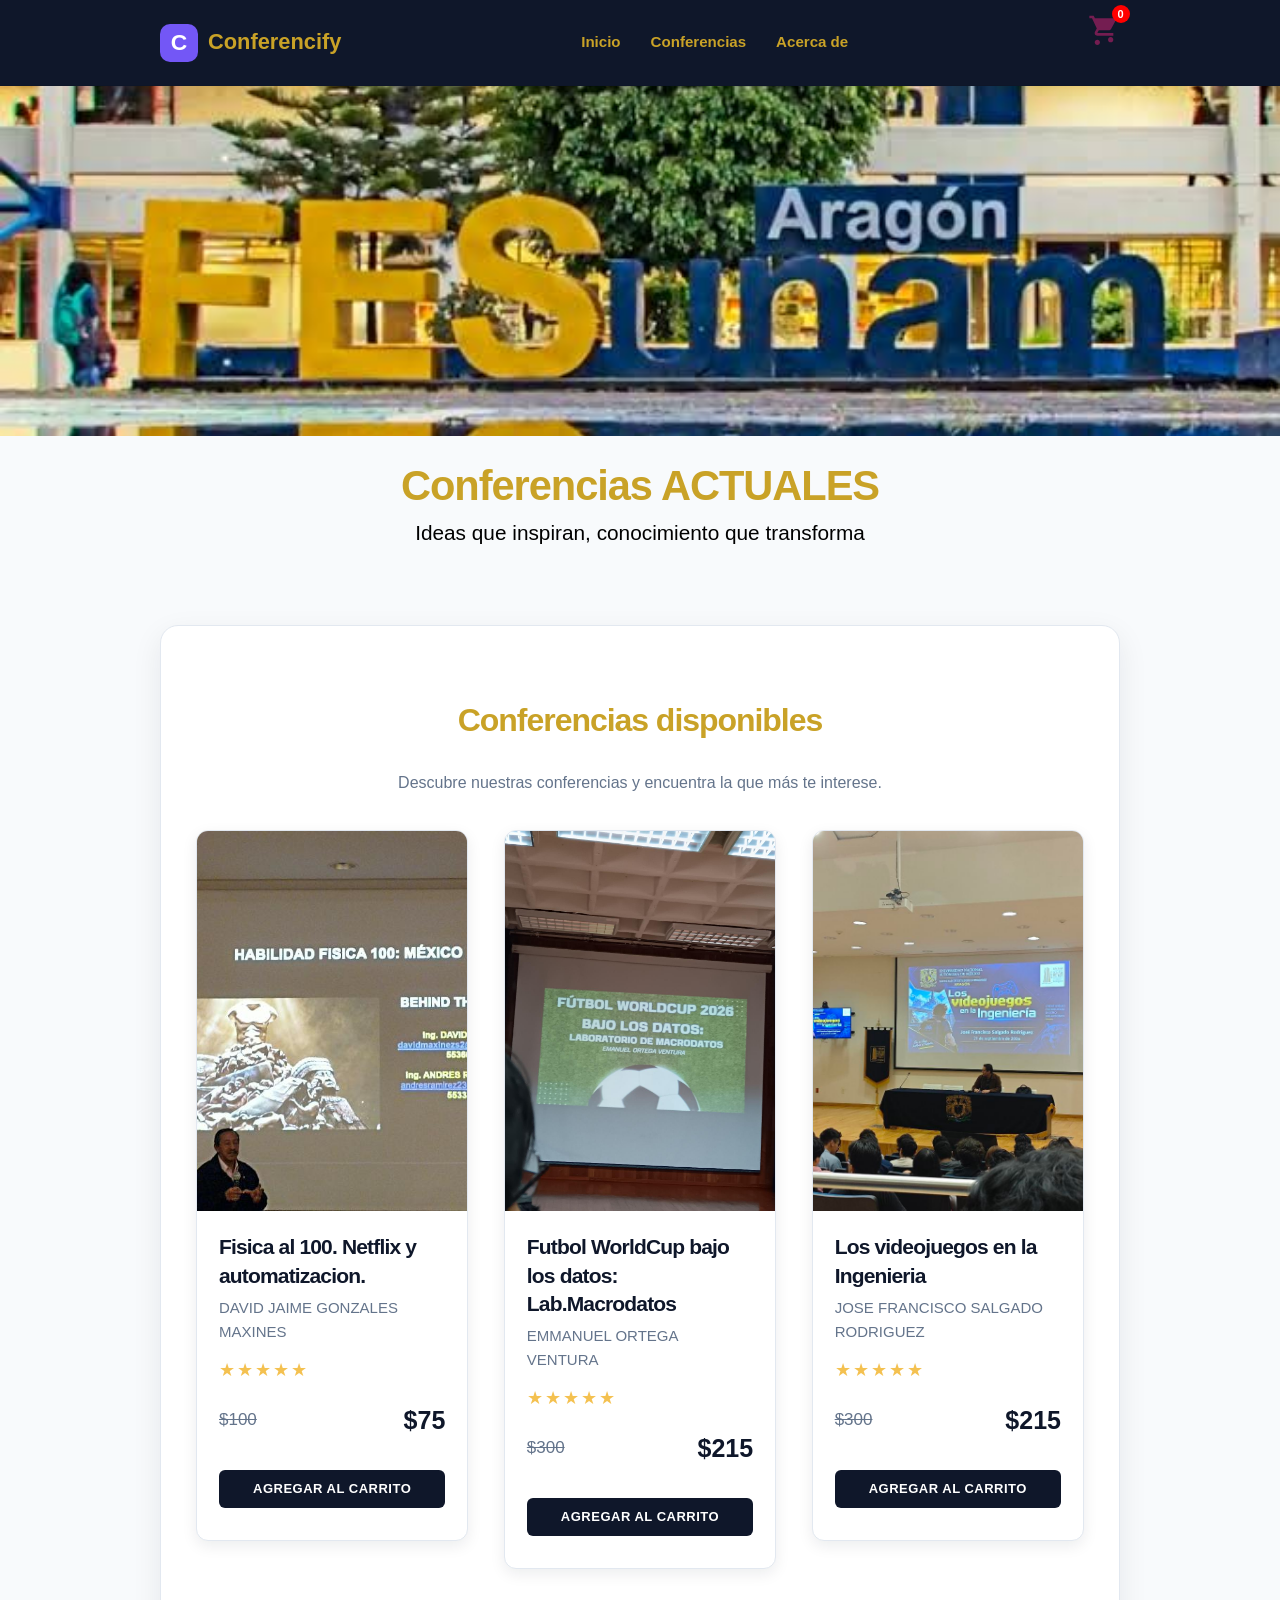
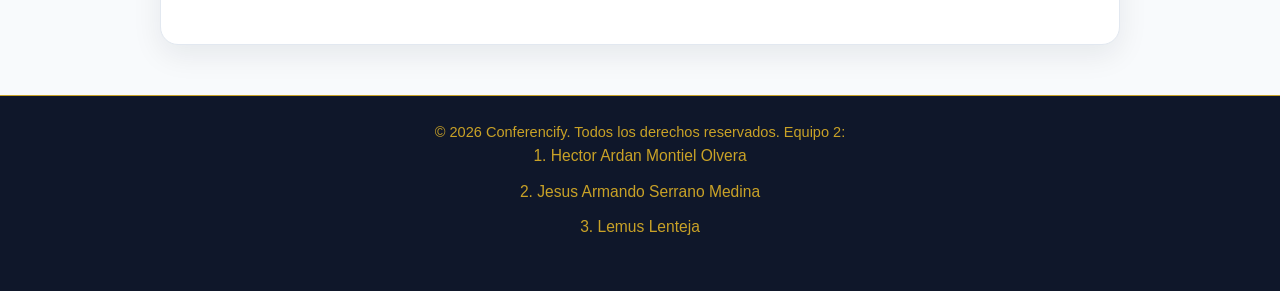
==== index.html @ d0391014 "Merge branch 'pago' into pago" ====
<!DOCTYPE html>
<html lang="en">

<head>
    <meta charset="UTF-8">
    <meta name="viewport" content="width=device-width, initial-scale=1.0">
    <meta http-equiv="X-UA-Compatible" content="ie=edge">
    <title>Carrito</title>
    <link rel="stylesheet" href="css/normalize.css">
    <link rel="stylesheet" href="css/skeleton.css">
    <link rel="stylesheet" href="css/custom.css">
</head>

<body>
    <header id="header" class="header">
    <div class="container">
        <div class="navegacion">

            <!-- Logotipo -->
            <a href="index.html" class="logo">
                <span class="logo-icono">C</span>
                <span>Conferencify</span>
            </a>

            <!-- Menú de navegación -->
            <nav class="menu-principal">
                <a href="index.html" class="enlace_inicio">Inicio</a>
                <a href="#lista-conferencias" class="enlace_conferencias">Conferencias</a>
                <a href="#footer" class="enlace_footer">Acerca de</a>
            </nav>

            <!-- Carrito -->
            <div class="acciones-header">
                <ul>
                    <li class="submenu">
                        <button id="img-carrito" class="boton-carrito"
                            aria-label="Abrir carrito">
                            <img src="img/carrito-icon.svg" alt="Carrito de compras" width="32" height="32">
                            <span id="badge-carrito">0</span>
                        </button>

                        <!-- Panel desplegable del carrito -->
                        <div id="carrito">
                            <div id="lista-carrito"></div>
                            <p id="total-carrito">Total: $0</p>
                            <a href="#" id="pagar"
                                class="button u-full-width">Pagar</a>
                            <a href="pages/carrito.html"
                                class="button u-full-width">Ver carrito</a>
                        </div>
                    </li>
                </ul>
            </div>

        </div>
    </div>
</header>



    <div id="hero"> <!-- seccion principal con el logo -->
        <div class="container">
            <div class="row">
                <div class="six columns">
                        
                </div>
            </div>
        </div>
    </div>

<!-- TÍTULO DE LA SECCIÓN -->
<div id="titulo-conferencias">
    <div class="container">
        <h1>
            Conferencias 
            <span class="badge text-bg-secondary">ACTUALES</span>
        </h1>

        <p class="subtitulo">
            Ideas que inspiran, conocimiento que transforma
        </p>
    </div>
</div>


<div id="lista-conferencias" class="container">
    <div class="titulo-seccion">
        <h1 id="encabezado" class="encabezado">
            Conferencias disponibles
        </h1>
        <p>
            Descubre nuestras conferencias y encuentra la que más te interese.
        </p>
    </div>

    <div class="row">
    <!-- CONFERENCIA 1 -->
        <div class="four columns">
            <div class="card">            
                <!-- Envolvemos la imagen con el enlace -->
                <a href="pages/conferencia1.html">
                    <div class="imagen-conferencia">
                        <img src="img/conferencia1.jpg" class="imagen-curso u-full-width">
                    </div>
                </a>
                <div class="info-card">
                    <!-- Envolvemos el título con el enlace -->
                    <a href="pages/conferencia1.html" style="text-decoration: none; color: inherit;">
                        <h4>Fisica al 100. Netflix y automatizacion.    </h4>
                    </a>
                    <p class="ponente">
                        DAVID JAIME GONZALES MAXINES
                    </p>
                    <span class="estrellas">
                        ★★★★★
                    </span>
                    <div class="precio">
                        <span class="precio-anterior">$100</span>
                        <span class="precio-actual">$75</span>
                    </div>
                    <!-- El botón de carrito se mantiene intacto -->
                    <a href="#" class="u-full-width button agregar-carrito" data-id="1">
                        Agregar al carrito
                    </a>
                </div>
            </div>
        </div>

        <!-- CONFERENCIA 2 -->
        <div class="four columns">
            <div class="card">

                <!-- Envolvemos la imagen con el enlace -->
                <a href="pages/conferencias2.html">
                    <div class="imagen-conferencia">
                        <img src="img/conferencia2.jpg" class="imagen-curso u-full-width">
                    </div>
                </a>

                <div class="info-card">
                    <!-- Envolvemos el título con el enlace -->
                    <a href="pages/conferencias2.html" style="text-decoration: none; color: inherit;">
                        <h4>Futbol WorldCup bajo los datos: Lab.Macrodatos   </h4>
                    </a>
                    <p class="ponente">
                        EMMANUEL ORTEGA VENTURA
                    </p>
                    <span class="estrellas">
                        ★★★★★
                    </span>
                    <div class="precio">
                        <span class="precio-anterior">$300</span>
                        <span class="precio-actual">$215</span>
                    </div>
                    <a href="#"
                    class="u-full-width button agregar-carrito"
                    data-id="2">
                        Agregar al carrito
                    </a>
                </div>
            </div>
        </div>

        <!-- CONFERENCIA 3 -->
        <div class="four columns">
            <div class="card">

                <!-- Envolvemos la imagen con el enlace -->
                <a href="pages/conferencia3.html">
                    <div class="imagen-conferencia">
                        <img src="img/conferencia3.jpg" class="imagen-curso u-full-width">
                    </div>
                </a>

                <div class="info-card">
                    <!-- Envolvemos el título con el enlace -->
                    <a href="pages/conferencia3.html" style="text-decoration: none; color: inherit;">
                        <h4>Los videojuegos en la Ingenieria </h4>
                    </a>
                    <p class="ponente">
                        JOSE FRANCISCO SALGADO RODRIGUEZ
                    </p>
                    <span class="estrellas">
                        ★★★★★
                    </span>
                    <div class="precio">
                        <span class="precio-anterior">$300</span>
                        <span class="precio-actual">$215</span>
                    </div>
                    <a href="#"
                    class="u-full-width button agregar-carrito"
                    data-id="3">
                        Agregar al carrito
                    </a>
                </div>
            </div>
        </div>
    </div>
</div>

<!-- pie de pagina -->

    <footer id="footer" class="footer">
    <div class="container">
        <div class="row">
            <p>© 2026 Conferencify. Todos los derechos reservados.  Equipo 2:
                <ol>
                    <li>Hector Ardan Montiel Olvera</li>
                    <li>Jesus Armando Serrano Medina</li>
                    <li>Lemus Lenteja</li>
                </ol>
            </p>

        </div>
    </div>
</footer>

    <script type="module" src="js/app.js"></script> <!-- app: arranque (importa modelo y vista) -->

</body>

</html>
---- css/skeleton.css ----
/*
* Skeleton V2.0.4
* Copyright 2014, Dave Gamache
* www.getskeleton.com
* Free to use under the MIT license.
* http://www.opensource.org/licenses/mit-license.php
* 12/29/2014
*/


/* Table of contents
––––––––––––––––––––––––––––––––––––––––––––––––––
- Grid
- Base Styles
- Typography
- Links
- Buttons
- Forms
- Lists
- Code
- Tables
- Spacing
- Utilities
- Clearing
- Media Queries
*/


/* Grid
–––––––––––––––––––––––––––––––––––––––––––––––––– */
.container {
  position: relative;
  width: 100%;
  max-width: 960px;
  margin: 0 auto;
  padding: 0 20px;
  box-sizing: border-box; }
.column,
.columns {
  width: 100%;
  float: left;
  box-sizing: border-box; }

/* For devices larger than 400px */
@media (min-width: 400px) {
  .container {
    width: 85%;
    padding: 0; }
}

/* For devices larger than 550px */
@media (min-width: 550px) {
  .container {
    width: 80%; }
  .column,
  .columns {
    margin-left: 4%; }
  .column:first-child,
  .columns:first-child {
    margin-left: 0; }

  .one.column,
  .one.columns                    { width: 4.66666666667%; }
  .two.columns                    { width: 13.3333333333%; }
  .three.columns                  { width: 22%;            }
  .four.columns                   { width: 30.6666666667%; }
  .five.columns                   { width: 39.3333333333%; }
  .six.columns                    { width: 48%;            }
  .seven.columns                  { width: 56.6666666667%; }
  .eight.columns                  { width: 65.3333333333%; }
  .nine.columns                   { width: 74.0%;          }
  .ten.columns                    { width: 82.6666666667%; }
  .eleven.columns                 { width: 91.3333333333%; }
  .twelve.columns                 { width: 100%; margin-left: 0; }

  .one-third.column               { width: 30.6666666667%; }
  .two-thirds.column              { width: 65.3333333333%; }

  .one-half.column                { width: 48%; }

  /* Offsets */
  .offset-by-one.column,
  .offset-by-one.columns          { margin-left: 8.66666666667%; }
  .offset-by-two.column,
  .offset-by-two.columns          { margin-left: 17.3333333333%; }
  .offset-by-three.column,
  .offset-by-three.columns        { margin-left: 26%;            }
  .offset-by-four.column,
  .offset-by-four.columns         { margin-left: 34.6666666667%; }
  .offset-by-five.column,
  .offset-by-five.columns         { margin-left: 43.3333333333%; }
  .offset-by-six.column,
  .offset-by-six.columns          { margin-left: 52%;            }
  .offset-by-seven.column,
  .offset-by-seven.columns        { margin-left: 60.6666666667%; }
  .offset-by-eight.column,
  .offset-by-eight.columns        { margin-left: 69.3333333333%; }
  .offset-by-nine.column,
  .offset-by-nine.columns         { margin-left: 78.0%;          }
  .offset-by-ten.column,
  .offset-by-ten.columns          { margin-left: 86.6666666667%; }
  .offset-by-eleven.column,
  .offset-by-eleven.columns       { margin-left: 95.3333333333%; }

  .offset-by-one-third.column,
  .offset-by-one-third.columns    { margin-left: 34.6666666667%; }
  .offset-by-two-thirds.column,
  .offset-by-two-thirds.columns   { margin-left: 69.3333333333%; }

  .offset-by-one-half.column,
  .offset-by-one-half.columns     { margin-left: 52%; }

}


/* Base Styles
–––––––––––––––––––––––––––––––––––––––––––––––––– */
/* NOTE
html is set to 62.5% so that all the REM measurements throughout Skeleton
are based on 10px sizing. So basically 1.5rem = 15px :) */
html {
  font-size: 62.5%; }
body {
  font-size: 1.5em; /* currently ems cause chrome bug misinterpreting rems on body element */
  line-height: 1.6;
  font-weight: 400;
  font-family: "Raleway", "HelveticaNeue", "Helvetica Neue", Helvetica, Arial, sans-serif;
  color: #222; }


/* Typography
–––––––––––––––––––––––––––––––––––––––––––––––––– */
h1, h2, h3, h4, h5, h6 {
  margin-top: 0;
  margin-bottom: 2rem;
  font-weight: 300; }
h1 { font-size: 4.0rem; line-height: 1.2;  letter-spacing: -.1rem;}
h2 { font-size: 3.6rem; line-height: 1.25; letter-spacing: -.1rem; }
h3 { font-size: 3.0rem; line-height: 1.3;  letter-spacing: -.1rem; }
h4 { font-size: 2.4rem; line-height: 1.35; letter-spacing: -.08rem; }
h5 { font-size: 1.8rem; line-height: 1.5;  letter-spacing: -.05rem; }
h6 { font-size: 1.5rem; line-height: 1.6;  letter-spacing: 0; }

/* Larger than phablet */
@media (min-width: 550px) {
  h1 { font-size: 5.0rem; }
  h2 { font-size: 4.2rem; }
  h3 { font-size: 3.6rem; }
  h4 { font-size: 3.0rem; }
  h5 { font-size: 2.4rem; }
  h6 { font-size: 1.5rem; }
}

p {
  margin-top: 0; }


/* Links
–––––––––––––––––––––––––––––––––––––––––––––––––– */
a {
  color: #1EAEDB; }
a:hover {
  color: #0FA0CE; }


/* Buttons
–––––––––––––––––––––––––––––––––––––––––––––––––– */
.button,
button,
input[type="submit"],
input[type="reset"],
input[type="button"] {
  display: inline-block;
  height: 38px;
  padding: 0 30px;
  color: #555;
  text-align: center;
  font-size: 11px;
  font-weight: 600;
  line-height: 38px;
  letter-spacing: .1rem;
  text-transform: uppercase;
  text-decoration: none;
  white-space: nowrap;
  background-color: transparent;
  border-radius: 4px;
  border: 1px solid #bbb;
  cursor: pointer;
  box-sizing: border-box; }
.button:hover,
button:hover,
input[type="submit"]:hover,
input[type="reset"]:hover,
input[type="button"]:hover,
.button:focus,
button:focus,
input[type="submit"]:focus,
input[type="reset"]:focus,
input[type="button"]:focus {
  color: #333;
  border-color: #888;
  outline: 0; }
.button.button-primary,
button.button-primary,
input[type="submit"].button-primary,
input[type="reset"].button-primary,
input[type="button"].button-primary {
  color: #FFF;
  background-color: #33C3F0;
  border-color: #33C3F0; }
.button.button-primary:hover,
button.button-primary:hover,
input[type="submit"].button-primary:hover,
input[type="reset"].button-primary:hover,
input[type="button"].button-primary:hover,
.button.button-primary:focus,
button.button-primary:focus,
input[type="submit"].button-primary:focus,
input[type="reset"].button-primary:focus,
input[type="button"].button-primary:focus {
  color: #FFF;
  background-color: #1EAEDB;
  border-color: #1EAEDB; }


/* Forms
–––––––––––––––––––––––––––––––––––––––––––––––––– */
input[type="email"],
input[type="number"],
input[type="search"],
input[type="text"],
input[type="tel"],
input[type="url"],
input[type="password"],
textarea,
select {
  height: 38px;
  padding: 6px 10px; /* The 6px vertically centers text on FF, ignored by Webkit */
  background-color: #fff;
  border: 1px solid #D1D1D1;
  border-radius: 4px;
  box-shadow: none;
  box-sizing: border-box; }
/* Removes awkward default styles on some inputs for iOS */
input[type="email"],
input[type="number"],
input[type="search"],
input[type="text"],
input[type="tel"],
input[type="url"],
input[type="password"],
textarea {
  -webkit-appearance: none;
     -moz-appearance: none;
          appearance: none; }
textarea {
  min-height: 65px;
  padding-top: 6px;
  padding-bottom: 6px; }
input[type="email"]:focus,
input[type="number"]:focus,
input[type="search"]:focus,
input[type="text"]:focus,
input[type="tel"]:focus,
input[type="url"]:focus,
input[type="password"]:focus,
textarea:focus,
select:focus {
  border: 1px solid #33C3F0;
  outline: 0; }
label,
legend {
  display: block;
  margin-bottom: .5rem;
  font-weight: 600; }
fieldset {
  padding: 0;
  border-width: 0; }
input[type="checkbox"],
input[type="radio"] {
  display: inline; }
label > .label-body {
  display: inline-block;
  margin-left: .5rem;
  font-weight: normal; }


/* Lists
–––––––––––––––––––––––––––––––––––––––––––––––––– */
ul {
  list-style: circle inside; }
ol {
  list-style: decimal inside; }
ol, ul {
  padding-left: 0;
  margin-top: 0; }
ul ul,
ul ol,
ol ol,
ol ul {
  margin: 1.5rem 0 1.5rem 3rem;
  font-size: 90%; }
li {
  margin-bottom: 1rem; }


/* Code
–––––––––––––––––––––––––––––––––––––––––––––––––– */
code {
  padding: .2rem .5rem;
  margin: 0 .2rem;
  font-size: 90%;
  white-space: nowrap;
  background: #F1F1F1;
  border: 1px solid #E1E1E1;
  border-radius: 4px; }
pre > code {
  display: block;
  padding: 1rem 1.5rem;
  white-space: pre; }


/* Tables
–––––––––––––––––––––––––––––––––––––––––––––––––– */
th,
td {
  padding: 12px 15px;
  text-align: left;
  border-bottom: 1px solid #E1E1E1; }
th:first-child,
td:first-child {
  padding-left: 0; }
th:last-child,
td:last-child {
  padding-right: 0; }


/* Spacing
–––––––––––––––––––––––––––––––––––––––––––––––––– */
button,
.button {
  margin-bottom: 1rem; }
input,
textarea,
select,
fieldset {
  margin-bottom: 1.5rem; }
pre,
blockquote,
dl,
figure,
table,
p,
ul,
ol,
form {
  margin-bottom: 2.5rem; }


/* Utilities
–––––––––––––––––––––––––––––––––––––––––––––––––– */
.u-full-width {
  width: 100%;
  box-sizing: border-box; }
.u-max-full-width {
  max-width: 100%;
  box-sizing: border-box; }
.u-pull-right {
  float: right; }
.u-pull-left {
  float: left; }


/* Misc
–––––––––––––––––––––––––––––––––––––––––––––––––– */
hr {
  margin-top: 3rem;
  margin-bottom: 3.5rem;
  border-width: 0;
  border-top: 1px solid #E1E1E1; }


/* Clearing
–––––––––––––––––––––––––––––––––––––––––––––––––– */

/* Self Clearing Goodness */
.container:after,
.row:after,
.u-cf {
  content: "";
  display: table;
  clear: both; }


/* Media Queries
–––––––––––––––––––––––––––––––––––––––––––––––––– */
/*
Note: The best way to structure the use of media queries is to create the queries
near the relevant code. For example, if you wanted to change the styles for buttons
on small devices, paste the mobile query code up in the buttons section and style it
there.
*/


/* Larger than mobile */
@media (min-width: 400px) {}

/* Larger than phablet (also point when grid becomes active) */
@media (min-width: 550px) {}

/* Larger than tablet */
@media (min-width: 750px) {}

/* Larger than desktop */
@media (min-width: 1000px) {}

/* Larger than Desktop HD */
@media (min-width: 1200px) {}
---- css/custom.css ----
html {
    font-size: 65%;
    scroll-behavior: smooth;
}


body {
    background-color: #F8FAFC;
    color: #C9A227; /* Color de texto CONFERENCIAS ACTUALES */
}

h1 {
    text-align: center;
}
h2 {
    font-size: 3rem;
}
h4 {
    font-size: 16px;
    font-weight: 700;
}
/* HEADER */
.header {
    background-color: #0F172A;
    padding: 0;
    border-bottom: 1px solid #0000000e;
    position: sticky;
    z-index: 300;
}

/* CONTENEDOR DE NAVEGACIÓN */
.navegacion {
    display: flex;
    align-items: center;
    justify-content: space-between;
    min-height: 85px;
    gap: 25px;
}

/* LOGOTIPO */
.logo {
    display: flex;
    align-items: center;
    gap: 10px;
    color: #C9A227;
    font-size: 2.1rem;
    font-weight: 700;
    text-decoration: none;
    white-space: nowrap;
}

.logo:hover {
    color: #7357f6;
}

.logo-icono {
    display: flex;
    align-items: center;
    justify-content: center;
    width: 38px;
    height: 38px;
    background: #7357f6;
    color: white;
    font-size: 2.2rem;
    font-weight: 700;
    border-radius: 10px;
}

/* MENÚ PRINCIPAL */
.menu-principal {
    display: flex;
    align-items: center;
    justify-content: center;
    gap: 30px;
}

.enlace_inicio {
    color: #C9A227;
    font-size: 1.45rem;
    font-weight: 600;
    text-decoration: none;
    transition: color 0.3s ease;
    white-space: nowrap;
}

.enlace_inicio:hover,
.enlace_inicio:focus {
    color: #7357f6;
}

.enlace_conferencias {
    color: #C9A227;
    font-size: 1.45rem;
    font-weight: 600;
    text-decoration: none;
    transition: color 0.3s ease;
    white-space: nowrap;
}

.enlace_conferencias:hover,
.enlace_conferencias:focus {
    color: #7357f6;
}

.enlace_footer {
    color: #C9A227;
    font-size: 1.45rem;
    font-weight: 600;
    text-decoration: none;
    transition: color 0.3s ease;
    white-space: nowrap;
}

.enlace_footer:hover,
.enlace_footer:focus {
    color: #7357f6;
}

/* ACCIONES DEL HEADER */
.acciones-header {
    display: flex;
    align-items: center;
}

.acciones-header ul {
    margin: 0;
    padding: 0;
}

/* TÍTULO DE LA SECCIÓN */

#titulo-conferencias {
    text-align: center;
    padding: 25px 0 15px;
}

#titulo-conferencias h1 {
    margin-bottom: 5px;
    font-size: 4rem;
    font-weight: 700;
}

.subtitulo {
    font-size: 2rem;
    color: #000000;
    margin-top: 0;
}

/*Lista conferencias*/
#lista-conferencias {
    background-color: #FFFFFF;
    padding: 45px 35px;
    margin-top: 35px;
    margin-bottom: 50px;
    border-radius: 18px;
    border: 1px solid #E2E8F0;
    box-shadow: 0 10px 30px rgba(15, 23, 42, 0.08);
}

/* TÍTULO DE LA SECCIÓN */

.titulo-seccion {
    text-align: center;
    margin-bottom: 35px;
}

.titulo-seccion h1 {
    color: #C9A227;
    font-size: 32px;
    font-weight: 700;
    margin-bottom: 8px;
}

.titulo-seccion p {
    color: #64748B;
    font-size: 16px;
    margin: 0;
}

/* ========================================
TARJETAS
======================================== */

.card {
    background-color: #FFFFFF;
    border: 1px solid #E2E8F0;
    border-radius: 12px;
    overflow: hidden;
    text-align: left;
    box-shadow: 0 5px 15px rgba(15, 23, 42, 0.08);
    transition: all 0.3s ease;
    margin-bottom: 30px;
}

/* Efecto al pasar el mouse */

.card:hover {
    transform: translateY(-6px);
    box-shadow: 0 12px 25px rgba(15, 23, 42, 0.15);
    border-color: #C9A227;
}

/* ========================================
IMAGEN
======================================== */

.imagen-conferencia {
    width: 100%;
    height: 380px;
    overflow: hidden;
    background-color: #F8FAFC;
}

.imagen-conferencia img {
    width: 100%;
    height: 100%;
    object-fit: cover;
    display: block;
    transition: transform 0.4s ease;
}

/* Zoom de la imagen */

.card:hover .imagen-conferencia img {
    transform: scale(1.04);
}

/* ========================================
INFORMACIÓN
======================================== */

.info-card {
    padding: 22px;
}

.info-card h4 {
    color: #0F172A;
    font-size: 21px;
    font-weight: 700;
    margin-bottom: 6px;
}


.ponente {
    color: #64748B;
    font-size: 15px;
    margin-bottom: 12px;
}


/* ========================================
ESTRELLAS
======================================== */

.estrellas {
    color: #C9A227;
    font-size: 18px;
    letter-spacing: 2px;
    display: block;
    margin-bottom: 15px;
}


/* ========================================
PRECIOS
======================================== */

.precio {
    display: flex;
    align-items: center;
    justify-content: space-between;
    margin: 15px 0 20px;
}

.precio-anterior {
    color: #64748B;
    text-decoration: line-through;
    font-size: 17px;
}

.precio-actual {
    color: #0F172A;
    font-size: 25px;
    font-weight: 700;
}

/* ========================================
BOTÓN
======================================== */

.agregar-carrito {

    background-color: #0F172A;
    color: #FFFFFF !important;
    border: none;
    border-radius: 6px;
    font-size: 13px;
    font-weight: 700;
    text-transform: uppercase;
    letter-spacing: 0.5px;
    transition: all 0.3s ease;
}

.agregar-carrito:hover {
    background-color: #C9A227;
    color: #0F172A !important;
    border-color: #C9A227;
}

/* Estilos específicos para la página de detalles de la conferencia */
.detalle-conferencia {
    margin-top: 50px;
    margin-bottom: 50px;
}

.titulo-detalle {
    color: #1a1a2e;
    margin-bottom: 5px;
}

.ponente-detalle {
    color: #bfa15f;
    font-size: 1.5rem;
    font-weight: bold;
    margin-bottom: 30px;
}

.resena-box {
    border-bottom: 1px solid #e1e1e1;
    padding: 15px 0;
}

.resena-box:last-child {
    border-bottom: none;
}

.estrellas-detalle {
    color: #bfa15f;
    font-size: 1.5rem;
}

.tarjeta-compra {
    border: 1px solid #e1e1e1;
    border-radius: 8px;
    padding: 25px;
    background-color: #fdfdfd;
    box-shadow: 0px 4px 10px rgba(0,0,0,0.05);
}

.lista-detalles {
    list-style: none;
    margin-left: 0;
    font-size: 1.1rem;
}

.lista-detalles li {
    margin-bottom: 12px;
}

.precio-caja {
    text-align: center;
    margin: 25px 0;
}

.precio-caja .precio-anterior {
    text-decoration: line-through;
    color: #999;
    font-size: 1.6rem;
    margin-right: 15px;
}

.precio-caja .precio-actual {
    font-size: 3rem;
    font-weight: bold;
    color: #1a1a2e;
}

.btn-comprar {
    background-color: #1a1a2e;
    color: white;
    border: none;
    height: 50px;
    line-height: 50px;
    font-size: 1.2rem;
    border-radius: 4px;
}

.btn-comprar:hover {
    background-color: #bfa15f;
    color: #1a1a2e;
}









@media (min-width: 750px) {
    header {
        text-align: left;
    }
}
.borrar-curso {
    background-color: red;
    border-radius: 50%;
    padding: 5px 10px;
    text-decoration: none;
    color: white;
    font-weight: bold;
}

ul {
    list-style: none;
}
#hero {
    background-image:url(../img/fes_logo3.jpg);
    height: 350px;
    background-position: center 40%;
    background-size: cover;
}
#encabezado {
    margin: 30px 0;
}
.submenu {
    position: relative;
}

.submenu #carrito{
    display: none;
}
#carrito.activo{
    display: block;
    position: absolute;
    right:0;

    top:100%;
    z-index: 1;
    background-color: white;
    padding: 20px;
    min-width: 320px;
    box-shadow: 0 2px 10px rgba(0,0,0,.2);
}
.boton-carrito{
    position: relative;
    background: none;
    border: none;
    padding: 0;
    cursor: pointer;
}
/* el icono viene de img/carrito-icon.svg, asi que el color va dentro del svg y aqui solo se reescala */
.boton-carrito img{
    width: 32px;
    height: 32px;
}
/* al abrir el panel el icono pasa de #741d51 a #e44e52 */
.boton-carrito.activo img{
    filter: hue-rotate(34deg) brightness(1.8);
}
#badge-carrito{
    position: absolute;
    top: -8px;
    right: -10px;
    background: red;
    color: white;
    border-radius: 50%;
    min-width: 18px;
    height: 18px;
    font-size: 11px;
    display: flex;
    align-items: center;
    justify-content: center;
}
#badge-carrito.oculto{
    display: none;
}
#total-carrito,
#total-detalle{
    font-weight: 700;
    font-size: 2rem;
}
.estrellas{
    color: #f4c150;
    font-size: 18px;
    letter-spacing: 2px;
}
.item-carrito{
    border-bottom: 1px solid #e1e1e1;
    padding: 10px 0;
    text-align: left;
}
.item-producto{
    display: flex;
    align-items: center;
    gap: 10px;
}
.item-producto h5{
    margin: 0;
    font-size: 14px;
}
.item-meta{
    font-size: 12px;
    color: #666;
    margin: 5px 0;
}
.item-acciones{
    display: flex;
    align-items: center;
    justify-content: space-between;
    margin-top: 8px;
}
.modificador{
    display: inline-flex;
    align-items: center;
    border: 1px solid #ccc;
    border-radius: 20px;
    overflow: hidden;
}
.modificador button{
    background: none;
    border: none;
    cursor: pointer;
    padding: 4px 12px;
    font-size: 16px;
    line-height: 1;
}
.modificador .cantidad{
    padding: 0 10px;
    cursor: text;
    font-weight: 700;
}
.modificador .icono-basura img{
    width: 14px;
    height: 14px;
}
.vacio {
    padding: 10px;
    background-color: crimson;
    text-align: center;
    border-radius: 10px;
    color: white;
}
.contenido-hero {
    margin-top: 80px;
    color: white;
}
.contenido-hero form {
    position: relative;
    margin-bottom: 0;
}
.contenido-hero form #buscador {
    height: 50px;
    margin-bottom: 0;
}
.contenido-hero form .submit-buscador {
    position: absolute;
    right:0;
    top:0;
    height: 100%;
    padding: 0;
    display: block;
    text-indent: -9999px;
    width: 50px;
    background-image: url(../img/lupa.png);
    background-position: right center;
    background-repeat: no-repeat;
    border:none;
}


.barra {
    padding: 20px 0;
    background: #741d51; /* Old browsers */
    background: -moz-linear-gradient(left, #741d51 0%, #e44e52 100%); /* FF3.6-15 */
    background: -webkit-linear-gradient(left, #741d51 0%,#e44e52 100%); /* Chrome10-25,Safari5.1-6 */
    background: linear-gradient(to right, #741d51 0%,#e44e52 100%); /* W3C, IE10+, FF16+, Chrome26+, Opera12+, Safari7+ */
    filter: progid:DXImageTransform.Microsoft.gradient( startColorstr='#741d51', endColorstr='#e44e52',GradientType=1 ); /* IE6-9 */
}

.barra p {
    margin:0;
    color: white;
}
.icono {
    background-repeat: no-repeat;
    background-position: left center;
    padding-left: 60px;
    background-size: 30px;
    margin-bottom: 40px;
    text-align: center;
}
@media (min-width: 750px) {
    .icono {
        margin-bottom:0;
    }
}
.icono1 {
    background-image: url(../img/icono1.png);
}
.icono2 {
    background-image: url(../img/icono2.png);
}
.icono3 {
    background-image: url(../img/icono3.png);
}

#lista-cursos .row {
    margin-bottom:20px;
}
.agregar-carrito {
    margin:10px 0;
}

/*Pie de pagina*/

.footer {
    background-color: #0F172A;
    color: #C9A227;
    margin-top: 40px;
    border-top: 1px solid #C9A227;
    padding: 25px 0;
    text-align: center;
}

.footer p {
    margin: 0;
    font-size: 1.4rem;
}
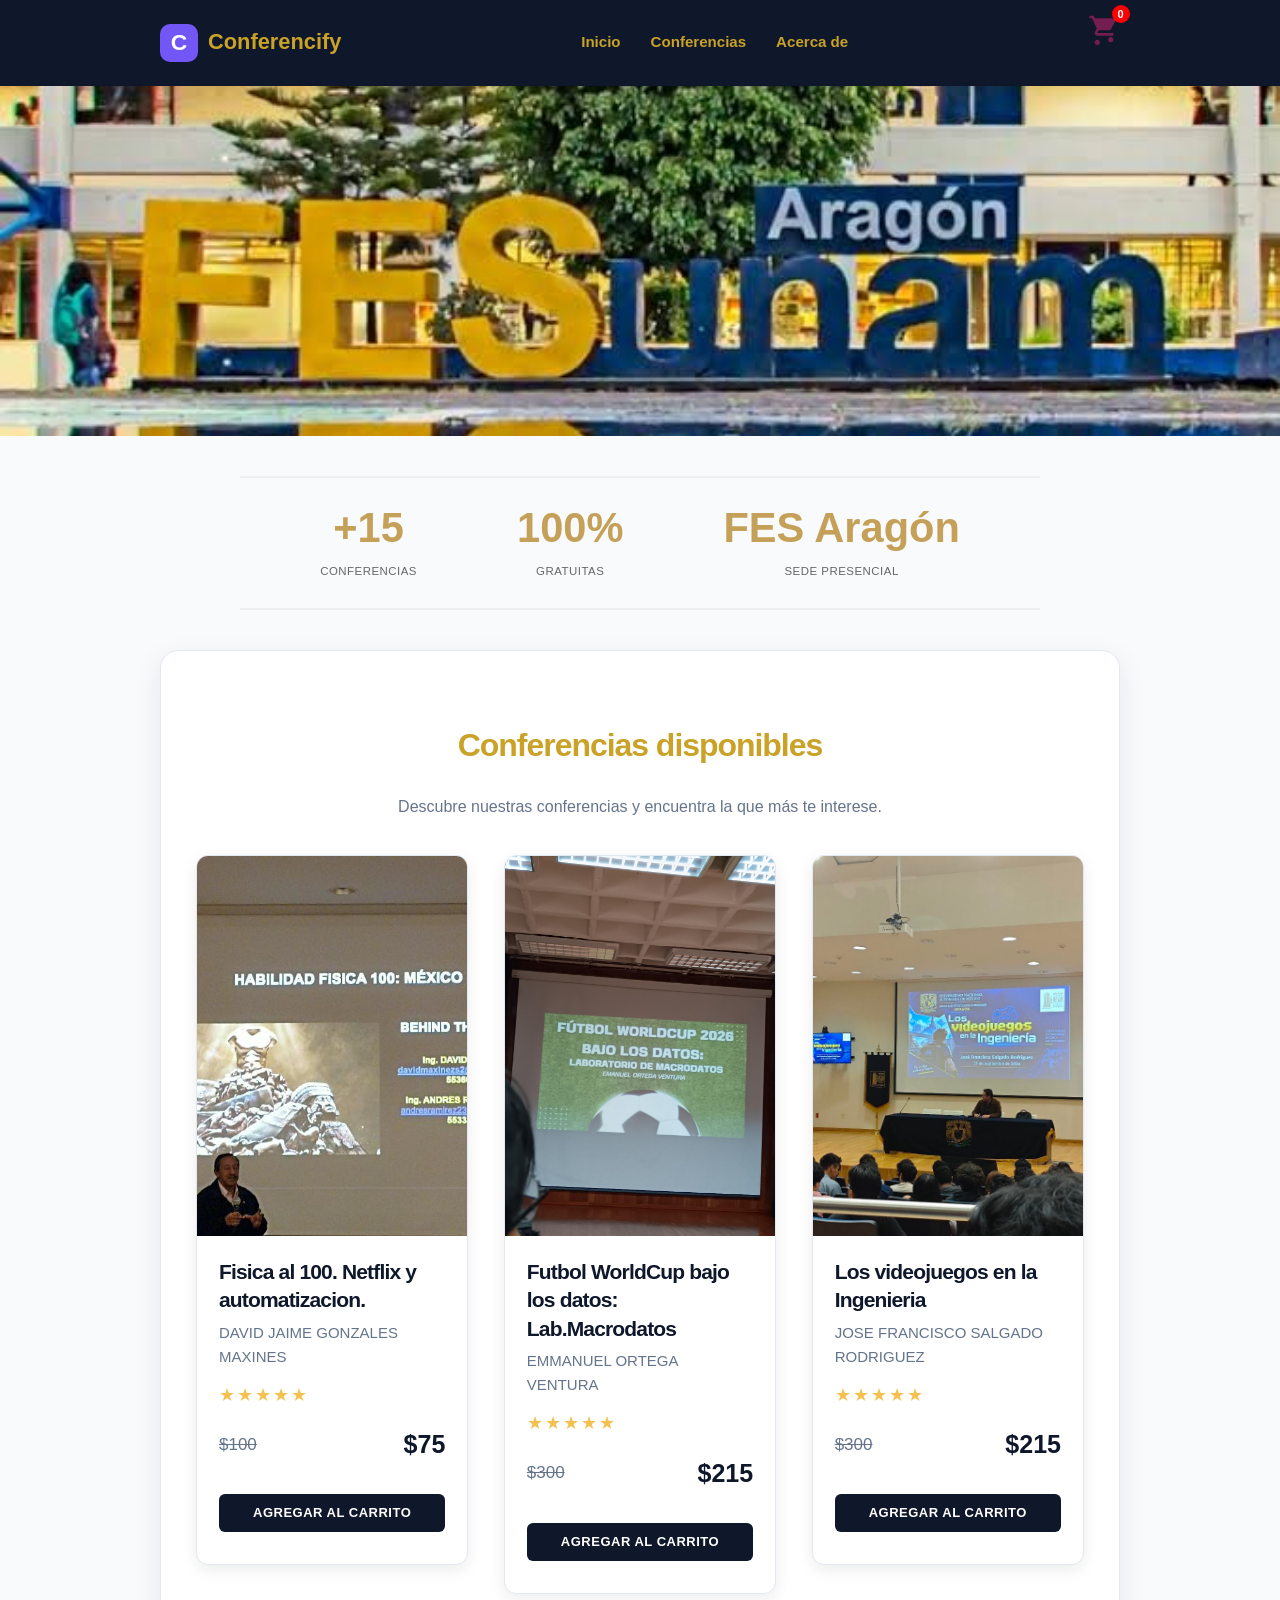
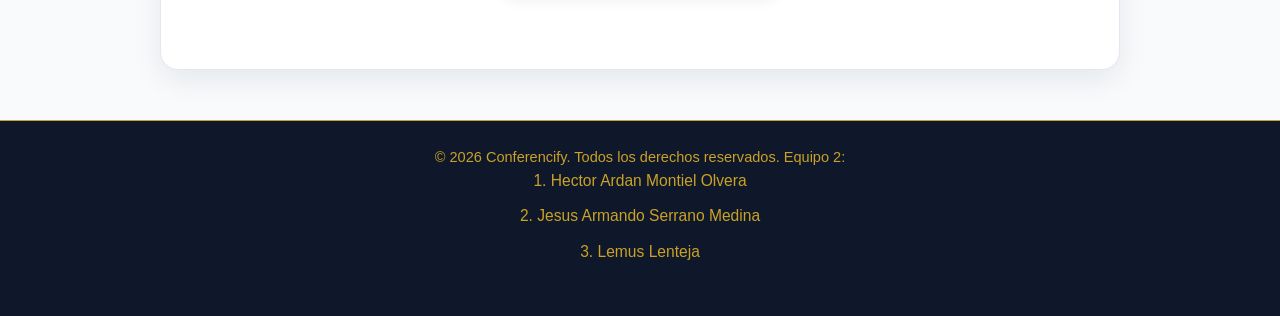
==== commit b5f525eb: "PagoV1" ====
--- a/index.html
+++ b/index.html
@@ -68,19 +68,20 @@
         </div>
     </div>
 
-<!-- TÍTULO DE LA SECCIÓN -->
-<div id="titulo-conferencias">
-    <div class="container">
-        <h1>
-            Conferencias 
-            <span class="badge text-bg-secondary">ACTUALES</span>
-        </h1>
-
-        <p class="subtitulo">
-            Ideas que inspiran, conocimiento que transforma
-        </p>
-    </div>
-</div>
+    <div class="stats-container">
+        <div class="stat-item">
+            <span class="stat-number">+15</span>
+            <span class="stat-label">Conferencias</span>
+        </div>
+    <div class="stat-item">
+        <span class="stat-number">100%</span>
+        <span class="stat-label">Gratuitas</span>
+    </div>
+    <div class="stat-item">
+        <span class="stat-number">FES Aragón</span>
+        <span class="stat-label">Sede Presencial</span>
+    </div>
+    </div>
 
 
 <div id="lista-conferencias" class="container">
@@ -197,6 +198,103 @@
         </div>
     </div>
 </div>
+
+<!-- ======================================================== -->
+    <!-- MODALES DE PAGO Y CONFIRMACIÓN (ANTES DEL FOOTER)        -->
+    <!-- ======================================================== -->
+
+    <!-- Modal de Selección y Formulario de Pago -->
+    <dialog id="modal-pago" class="modal-pago">
+        <div class="modal-contenido">
+            <button type="button" id="cerrar-modal-pago" class="btn-cerrar">&times;</button>
+            <h2>Finalizar Compra</h2>
+            <p class="resumen-total">Total a pagar: <strong id="pago-monto-total">$0.00</strong></p>
+
+            <!-- Pestañas / Selección de Método de Pago -->
+            <div class="metodos-pago-tabs">
+                <label class="tab-metodo activo">
+                    <input type="radio" name="metodo-pago" value="tarjeta" checked>
+                    Tarjeta de Crédito / Débito
+                </label>
+                <label class="tab-metodo">
+                    <input type="radio" name="metodo-pago" value="paypal">
+                    PayPal
+                </label>
+                <label class="tab-metodo">
+                    <input type="radio" name="metodo-pago" value="transferencia">
+                    Transferencia SPEI
+                </label>
+            </div>
+
+            <!-- Formulario de Tarjeta -->
+            <form id="form-pago" class="form-pago">
+                <div id="seccion-tarjeta" class="seccion-metodo activo">
+                    <div class="campo-grupo">
+                        <label for="tarjeta-titular">Nombre del Titular</label>
+                        <input type="text" id="tarjeta-titular" placeholder="Ej. Juan Pérez" required>
+                    </div>
+                    <div class="campo-grupo">
+                        <label for="tarjeta-numero">Número de Tarjeta</label>
+                        <input type="text" id="tarjeta-numero" placeholder="16 dígitos continuos" maxlength="16" required>
+                    </div>
+                    <div class="campo-fila">
+                        <div class="campo-grupo">
+                            <label for="tarjeta-expira">Expiración (MM/AA)</label>
+                            <input type="text" id="tarjeta-expira" placeholder="MM/AA" maxlength="5" required>
+                        </div>
+                        <div class="campo-grupo">
+                            <label for="tarjeta-cvv">CVV</label>
+                            <input type="text" id="tarjeta-cvv" placeholder="3-4 dígitos" maxlength="4" required>
+                        </div>
+                    </div>
+                </div>
+
+                <!-- Sección PayPal -->
+                <div id="seccion-paypal" class="seccion-metodo">
+                    <p class="info-pago">Serás redirigido a PayPal para autorizar el pago de forma segura.</p>
+                </div>
+
+                <!-- Sección Transferencia -->
+                <div id="seccion-transferencia" class="seccion-metodo">
+                    <p class="info-pago">Realiza tu transferencia SPEI a los siguientes datos:</p>
+                    <div class="datos-banco">
+                        <p><strong>Banco:</strong> BBVA</p>
+                        <p><strong>CLABE:</strong> 0121 8000 1234 5678 90</p>
+                        <p><strong>Concepto:</strong> Boletos FES</p>
+                    </div>
+                </div>
+
+                <!-- Mensaje de estado/error -->
+                <div id="mensaje-pago-estado" class="mensaje-pago hidden"></div>
+
+                <div class="acciones-modal">
+                    <button type="submit" id="btn-confirmar-pago" class="btn-pagar-main">Pagar Ahora</button>
+                </div>
+            </form>
+        </div>
+    </dialog>
+
+    <!-- Modal de Confirmación o Resultado -->
+    <dialog id="modal-confirmacion" class="modal-pago">
+        <div class="modal-contenido text-center">
+            <div id="icono-resultado" class="icono-resultado exito">&#10004;</div>
+            <h2 id="titulo-confirmacion">¡Compra Exitosa!</h2>
+            <p id="subtitulo-confirmacion">Tus boletos han sido procesados correctamente.</p>
+            
+            <div id="detalles-orden" class="detalles-orden">
+                <p><strong>Número de Orden:</strong> <span id="orden-folio">#00000</span></p>
+                <p><strong>Monto Pagado:</strong> <span id="orden-monto">$0.00</span></p>
+            </div>
+
+            <button type="button" id="btn-cerrar-confirmacion" class="btn-pagar-main">Aceptar y Cerrar</button>
+        </div>
+    </dialog>
+
+
+
+
+
+
 
 <!-- pie de pagina -->
 
@@ -216,7 +314,8 @@
 </footer>
 
     <script type="module" src="js/app.js"></script> <!-- app: arranque (importa modelo y vista) -->
-
+    <script type="module" src="js/pago.js"></script>
+    
 </body>
 
 </html>
--- a/css/custom.css
+++ b/css/custom.css
@@ -390,13 +390,235 @@
     color: #1a1a2e;
 }
 
-
-
-
-
-
-
-
+.stats-container {
+display: flex;
+justify-content: center;
+align-items: center;
+gap: 100px; /* Incrementado para dar más espacio entre ítems */
+margin: 40px auto;
+padding: 25px 0; /* Mayor espacio vertical interno */
+max-width: 800px; /* Ampliado para acomodar el texto más grande */
+border-top: 2px solid #eee; /* Borde ligeramente más grueso */
+border-bottom: 2px solid #eee;
+}
+
+.stat-item {
+text-align: center;
+}
+
+.stat-number {
+display: block;
+font-size: 4rem; /* Aumentado de 1.4rem a 2.2rem */
+font-weight: bold;
+color: #c5a059;
+line-height: 1.2; /* Previene superposiciones en texturas grandes */
+margin-bottom: 5px;
+}
+
+.stat-label {
+font-size: 1.1rem; 
+color: #666;
+text-transform: uppercase;
+letter-spacing: 0.5px;
+}
+
+
+/* Modales Nativa <dialog> */
+dialog.modal-pago {
+  border: none;
+  border-radius: 12px;
+  padding: 0;
+  box-shadow: 0 10px 30px rgba(0, 0, 0, 0.3);
+  max-width: 500px;
+  width: 90%;
+  margin: auto;
+  overflow: hidden;
+}
+
+dialog.modal-pago::backdrop {
+  background: rgba(0, 0, 0, 0.65);
+  backdrop-filter: blur(3px);
+}
+
+.modal-contenido {
+  padding: 25px;
+  background: #fff;
+  position: relative;
+  color: #333;
+}
+
+.btn-cerrar {
+  position: absolute;
+  top: 12px;
+  right: 15px;
+  background: transparent;
+  border: none;
+  font-size: 1.8rem;
+  cursor: pointer;
+  color: #888;
+}
+
+.resumen-total {
+  font-size: 1.2rem;
+  margin-bottom: 20px;
+  color: #333;
+}
+
+.resumen-total strong {
+  color: #c5a059;
+}
+
+/* Tabs Método de Pago */
+.metodos-pago-tabs {
+  display: flex;
+  flex-direction: column;
+  gap: 8px;
+  margin-bottom: 20px;
+}
+
+.tab-metodo {
+  display: flex;
+  align-items: center;
+  gap: 10px;
+  padding: 10px 14px;
+  border: 1px solid #ddd;
+  border-radius: 6px;
+  cursor: pointer;
+  font-size: 0.95rem;
+  transition: background 0.2s, border-color 0.2s;
+}
+
+.tab-metodo:has(input:checked) {
+  border-color: #c5a059;
+  background-color: #fdfbf7;
+  font-weight: bold;
+}
+
+/* Secciones de Formulario */
+.seccion-metodo {
+  display: none;
+}
+
+.seccion-metodo.activo {
+  display: block;
+}
+
+.campo-grupo {
+  display: flex;
+  flex-direction: column;
+  margin-bottom: 12px;
+}
+
+.campo-grupo label {
+  font-size: 0.85rem;
+  margin-bottom: 4px;
+  color: #555;
+  text-align: left;
+}
+
+.campo-grupo input {
+  padding: 10px;
+  border: 1px solid #ccc;
+  border-radius: 6px;
+  font-size: 1rem;
+}
+
+.campo-fila {
+  display: flex;
+  gap: 12px;
+}
+
+.campo-fila .campo-grupo {
+  flex: 1;
+}
+
+.datos-banco, .info-pago {
+  background: #f8f9fa;
+  padding: 12px;
+  border-radius: 6px;
+  font-size: 0.9rem;
+  margin-bottom: 15px;
+  text-align: left;
+}
+
+/* Botones y Alertas */
+.btn-pagar-main {
+  width: 100%;
+  padding: 12px;
+  background-color: #c5a059;
+  color: #fff;
+  border: none;
+  border-radius: 6px;
+  font-size: 1rem;
+  font-weight: bold;
+  cursor: pointer;
+  transition: background 0.2s;
+}
+
+.btn-pagar-main:hover {
+  background-color: #b08d46;
+}
+
+.btn-pagar-main:disabled {
+  background-color: #ccc;
+  cursor: not-allowed;
+}
+
+.mensaje-pago {
+  padding: 10px;
+  border-radius: 6px;
+  margin-bottom: 12px;
+  font-size: 0.9rem;
+  text-align: center;
+}
+
+.mensaje-pago.error {
+  background: #f8d7da;
+  color: #721c24;
+}
+
+.mensaje-pago.info {
+  background: #d1ecf1;
+  color: #0c5460;
+}
+
+.hidden {
+  display: none !important;
+}
+
+/* Modal Confirmación */
+.text-center {
+  text-align: center;
+}
+
+.icono-resultado {
+  font-size: 3rem;
+  margin-bottom: 10px;
+}
+
+.icono-resultado.exito {
+  color: #28a745;
+}
+
+.icono-resultado.error {
+  color: #dc3545;
+}
+
+.detalles-orden {
+  background: #f8f9fa;
+  padding: 15px;
+  border-radius: 8px;
+  margin: 15px 0 20px;
+  text-align: left;
+}
+
+
+
+
+
+
+
+/* */
 
 @media (min-width: 750px) {
     header {
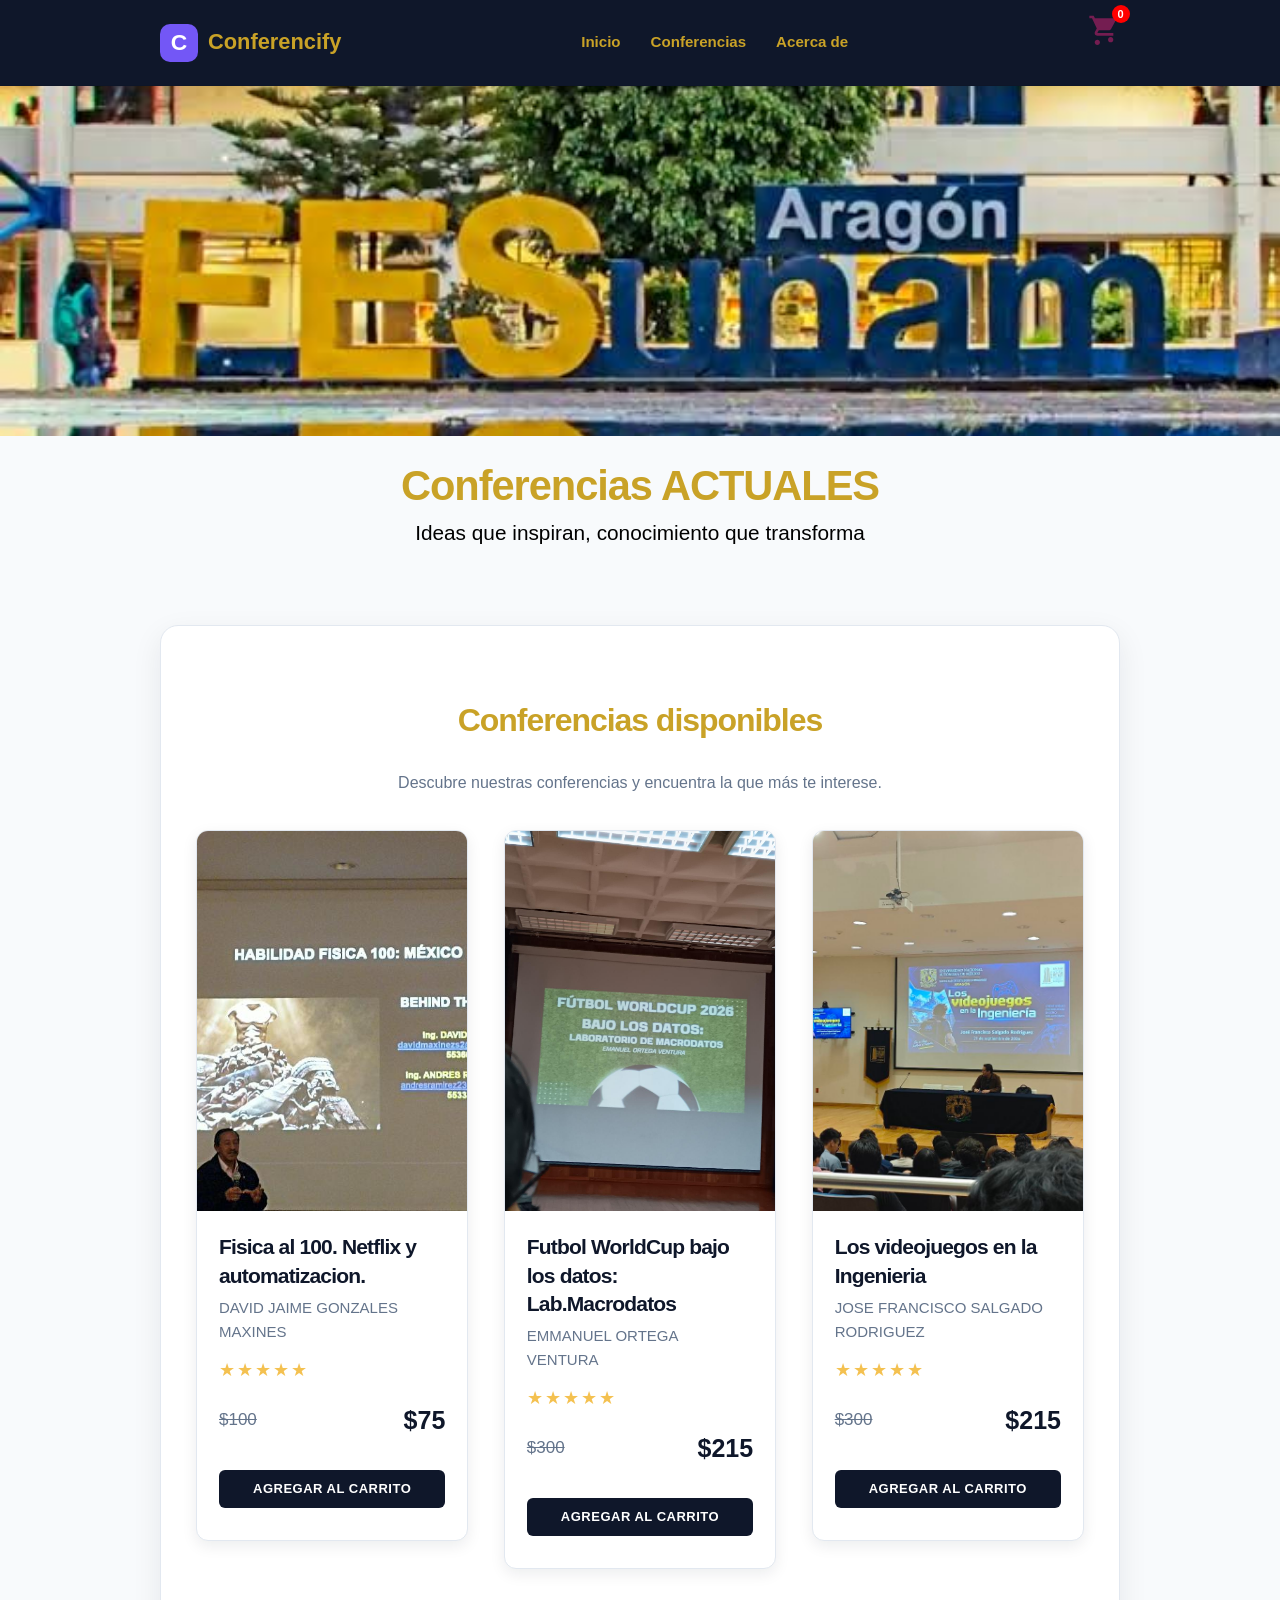
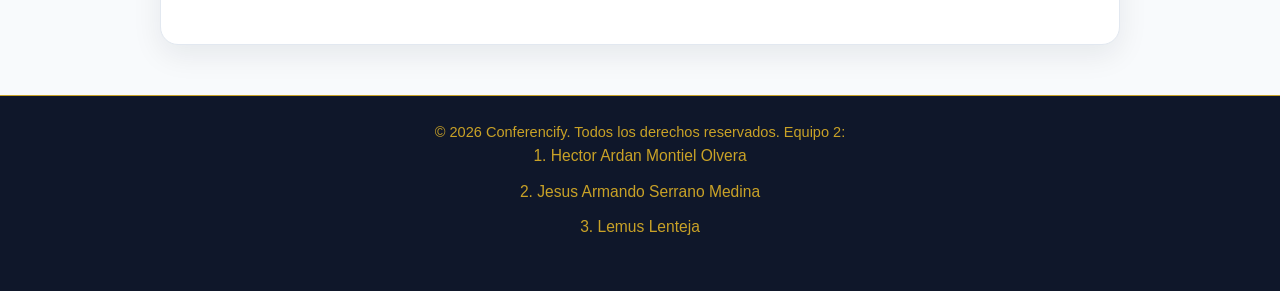
==== commit f85db04b: "Simulacion de pago" ====
--- a/index.html
+++ b/index.html
@@ -68,20 +68,19 @@
         </div>
     </div>
 
-    <div class="stats-container">
-        <div class="stat-item">
-            <span class="stat-number">+15</span>
-            <span class="stat-label">Conferencias</span>
-        </div>
-    <div class="stat-item">
-        <span class="stat-number">100%</span>
-        <span class="stat-label">Gratuitas</span>
-    </div>
-    <div class="stat-item">
-        <span class="stat-number">FES Aragón</span>
-        <span class="stat-label">Sede Presencial</span>
-    </div>
-    </div>
+<!-- TÍTULO DE LA SECCIÓN -->
+<div id="titulo-conferencias">
+    <div class="container">
+        <h1>
+            Conferencias 
+            <span class="badge text-bg-secondary">ACTUALES</span>
+        </h1>
+
+        <p class="subtitulo">
+            Ideas que inspiran, conocimiento que transforma
+        </p>
+    </div>
+</div>
 
 
 <div id="lista-conferencias" class="container">
@@ -200,101 +199,112 @@
 </div>
 
 <!-- ======================================================== -->
-    <!-- MODALES DE PAGO Y CONFIRMACIÓN (ANTES DEL FOOTER)        -->
-    <!-- ======================================================== -->
-
-    <!-- Modal de Selección y Formulario de Pago -->
-    <dialog id="modal-pago" class="modal-pago">
-        <div class="modal-contenido">
-            <button type="button" id="cerrar-modal-pago" class="btn-cerrar">&times;</button>
-            <h2>Finalizar Compra</h2>
-            <p class="resumen-total">Total a pagar: <strong id="pago-monto-total">$0.00</strong></p>
-
-            <!-- Pestañas / Selección de Método de Pago -->
-            <div class="metodos-pago-tabs">
-                <label class="tab-metodo activo">
-                    <input type="radio" name="metodo-pago" value="tarjeta" checked>
-                    Tarjeta de Crédito / Débito
-                </label>
-                <label class="tab-metodo">
-                    <input type="radio" name="metodo-pago" value="paypal">
-                    PayPal
-                </label>
-                <label class="tab-metodo">
-                    <input type="radio" name="metodo-pago" value="transferencia">
-                    Transferencia SPEI
-                </label>
-            </div>
-
-            <!-- Formulario de Tarjeta -->
-            <form id="form-pago" class="form-pago">
-                <div id="seccion-tarjeta" class="seccion-metodo activo">
+<!-- MODALES DE PAGO, CONFIRMACIÓN Y TICKET                   -->
+<!-- ======================================================== -->
+
+<!-- 1. Modal de Selección y Formulario de Pago -->
+<dialog id="modal-pago" class="modal-pago">
+    <div class="modal-contenido">
+        <button type="button" id="cerrar-modal-pago" class="btn-cerrar">&times;</button>
+        <h2>Finalizar Compra</h2>
+        <p class="resumen-total">Total a pagar: <strong id="pago-monto-total">$0.00</strong></p>
+
+        <!-- Pestañas / Selección de Método de Pago -->
+        <div class="metodos-pago-tabs">
+            <label class="tab-metodo activo">
+                <input type="radio" name="metodo-pago" value="tarjeta" checked>
+                Tarjeta de Crédito / Débito
+            </label>
+            <label class="tab-metodo">
+                <input type="radio" name="metodo-pago" value="paypal">
+                PayPal
+            </label>
+            <label class="tab-metodo">
+                <input type="radio" name="metodo-pago" value="transferencia">
+                Transferencia SPEI
+            </label>
+        </div>
+
+        <!-- Formulario de Tarjeta -->
+        <form id="form-pago" class="form-pago">
+            <div id="seccion-tarjeta" class="seccion-metodo activo">
+                <div class="campo-grupo">
+                    <label for="tarjeta-titular">Nombre del Titular</label>
+                    <input type="text" id="tarjeta-titular" placeholder="Ej. Juan Pérez" required>
+                </div>
+                <div class="campo-grupo">
+                    <label for="tarjeta-numero">Número de Tarjeta</label>
+                    <input type="text" id="tarjeta-numero" placeholder="16 dígitos continuos" maxlength="16" required>
+                </div>
+                <div class="campo-fila">
                     <div class="campo-grupo">
-                        <label for="tarjeta-titular">Nombre del Titular</label>
-                        <input type="text" id="tarjeta-titular" placeholder="Ej. Juan Pérez" required>
+                        <label for="tarjeta-expira">Expiración (MM/AA)</label>
+                        <input type="text" id="tarjeta-expira" placeholder="MM/AA" maxlength="5" required>
                     </div>
                     <div class="campo-grupo">
-                        <label for="tarjeta-numero">Número de Tarjeta</label>
-                        <input type="text" id="tarjeta-numero" placeholder="16 dígitos continuos" maxlength="16" required>
-                    </div>
-                    <div class="campo-fila">
-                        <div class="campo-grupo">
-                            <label for="tarjeta-expira">Expiración (MM/AA)</label>
-                            <input type="text" id="tarjeta-expira" placeholder="MM/AA" maxlength="5" required>
-                        </div>
-                        <div class="campo-grupo">
-                            <label for="tarjeta-cvv">CVV</label>
-                            <input type="text" id="tarjeta-cvv" placeholder="3-4 dígitos" maxlength="4" required>
-                        </div>
-                    </div>
-                </div>
-
-                <!-- Sección PayPal -->
-                <div id="seccion-paypal" class="seccion-metodo">
-                    <p class="info-pago">Serás redirigido a PayPal para autorizar el pago de forma segura.</p>
-                </div>
-
-                <!-- Sección Transferencia -->
-                <div id="seccion-transferencia" class="seccion-metodo">
-                    <p class="info-pago">Realiza tu transferencia SPEI a los siguientes datos:</p>
-                    <div class="datos-banco">
-                        <p><strong>Banco:</strong> BBVA</p>
-                        <p><strong>CLABE:</strong> 0121 8000 1234 5678 90</p>
-                        <p><strong>Concepto:</strong> Boletos FES</p>
-                    </div>
-                </div>
-
-                <!-- Mensaje de estado/error -->
-                <div id="mensaje-pago-estado" class="mensaje-pago hidden"></div>
-
-                <div class="acciones-modal">
-                    <button type="submit" id="btn-confirmar-pago" class="btn-pagar-main">Pagar Ahora</button>
-                </div>
-            </form>
-        </div>
-    </dialog>
-
-    <!-- Modal de Confirmación o Resultado -->
-    <dialog id="modal-confirmacion" class="modal-pago">
-        <div class="modal-contenido text-center">
-            <div id="icono-resultado" class="icono-resultado exito">&#10004;</div>
-            <h2 id="titulo-confirmacion">¡Compra Exitosa!</h2>
-            <p id="subtitulo-confirmacion">Tus boletos han sido procesados correctamente.</p>
-            
-            <div id="detalles-orden" class="detalles-orden">
-                <p><strong>Número de Orden:</strong> <span id="orden-folio">#00000</span></p>
-                <p><strong>Monto Pagado:</strong> <span id="orden-monto">$0.00</span></p>
-            </div>
-
+                        <label for="tarjeta-cvv">CVV</label>
+                        <input type="text" id="tarjeta-cvv" placeholder="3-4 dígitos" maxlength="4" required>
+                    </div>
+                </div>
+            </div>
+
+            <!-- Sección PayPal -->
+            <div id="seccion-paypal" class="seccion-metodo">
+                <p class="info-pago">Serás redirigido a PayPal para autorizar el pago de forma segura.</p>
+            </div>
+
+            <!-- Sección Transferencia -->
+            <div id="seccion-transferencia" class="seccion-metodo">
+                <p class="info-pago">Realiza tu transferencia SPEI a los siguientes datos:</p>
+                <div class="datos-banco">
+                    <p><strong>Banco:</strong> BBVA</p>
+                    <p><strong>CLABE:</strong> 0121 8000 1234 5678 90</p>
+                    <p><strong>Concepto:</strong> Boletos FES</p>
+                </div>
+            </div>
+
+            <!-- Mensaje de estado/error -->
+            <div id="mensaje-pago-estado" class="mensaje-pago hidden"></div>
+
+            <div class="acciones-modal">
+                <button type="submit" id="btn-confirmar-pago" class="btn-pagar-main">Pagar Ahora</button>
+            </div>
+        </form>
+    </div>
+</dialog>
+
+<!-- 2. Modal de Confirmación o Resultado -->
+<dialog id="modal-confirmacion" class="modal-pago">
+    <div class="modal-contenido text-center">
+        <div id="icono-resultado" class="icono-resultado exito">&#10004;</div>
+        <h2 id="titulo-confirmacion">¡Compra Exitosa!</h2>
+        <p id="subtitulo-confirmacion">Tus boletos han sido procesados correctamente.</p>
+        
+        <div id="detalles-orden" class="detalles-orden">
+            <p><strong>Número de Orden:</strong> <span id="orden-folio">#00000</span></p>
+            <p><strong>Monto Pagado:</strong> <span id="orden-monto">$0.00</span></p>
+        </div>
+
+        <!-- Botones de Acción -->
+        <div class="acciones-confirmacion" style="display: flex; gap: 10px; margin-top: 15px;">
+            <button type="button" id="btn-ver-ticket" class="btn-pagar-main" style="background-color: #333;">Ver Ticket</button>
             <button type="button" id="btn-cerrar-confirmacion" class="btn-pagar-main">Aceptar y Cerrar</button>
         </div>
-    </dialog>
-
-
-
-
-
-
+    </div>
+</dialog>
+
+<!-- 3. NUEVO: Modal del Ticket / Comprobante -->
+<dialog id="modal-ticket" class="modal-pago">
+    <div class="modal-contenido">
+        <button type="button" id="cerrar-modal-ticket" class="btn-cerrar">&times;</button>
+        <div id="contenido-ticket">
+            <!-- ticket.js renderizará dinámicamente la información del ticket aquí -->
+        </div>
+        <div style="margin-top: 20px; text-align: center;">
+            <button type="button" id="btn-imprimir-ticket" class="btn-pagar-main">Imprimir / Descargar Ticket</button>
+        </div>
+    </div>
+</dialog>
 
 <!-- pie de pagina -->
 
@@ -315,7 +325,7 @@
 
     <script type="module" src="js/app.js"></script> <!-- app: arranque (importa modelo y vista) -->
     <script type="module" src="js/pago.js"></script>
-    
+
 </body>
 
 </html>
--- a/css/custom.css
+++ b/css/custom.css
@@ -389,39 +389,6 @@
     background-color: #bfa15f;
     color: #1a1a2e;
 }
-
-.stats-container {
-display: flex;
-justify-content: center;
-align-items: center;
-gap: 100px; /* Incrementado para dar más espacio entre ítems */
-margin: 40px auto;
-padding: 25px 0; /* Mayor espacio vertical interno */
-max-width: 800px; /* Ampliado para acomodar el texto más grande */
-border-top: 2px solid #eee; /* Borde ligeramente más grueso */
-border-bottom: 2px solid #eee;
-}
-
-.stat-item {
-text-align: center;
-}
-
-.stat-number {
-display: block;
-font-size: 4rem; /* Aumentado de 1.4rem a 2.2rem */
-font-weight: bold;
-color: #c5a059;
-line-height: 1.2; /* Previene superposiciones en texturas grandes */
-margin-bottom: 5px;
-}
-
-.stat-label {
-font-size: 1.1rem; 
-color: #666;
-text-transform: uppercase;
-letter-spacing: 0.5px;
-}
-
 
 /* Modales Nativa <dialog> */
 dialog.modal-pago {
@@ -617,8 +584,6 @@
 
 
 
-
-/* */
 
 @media (min-width: 750px) {
     header {
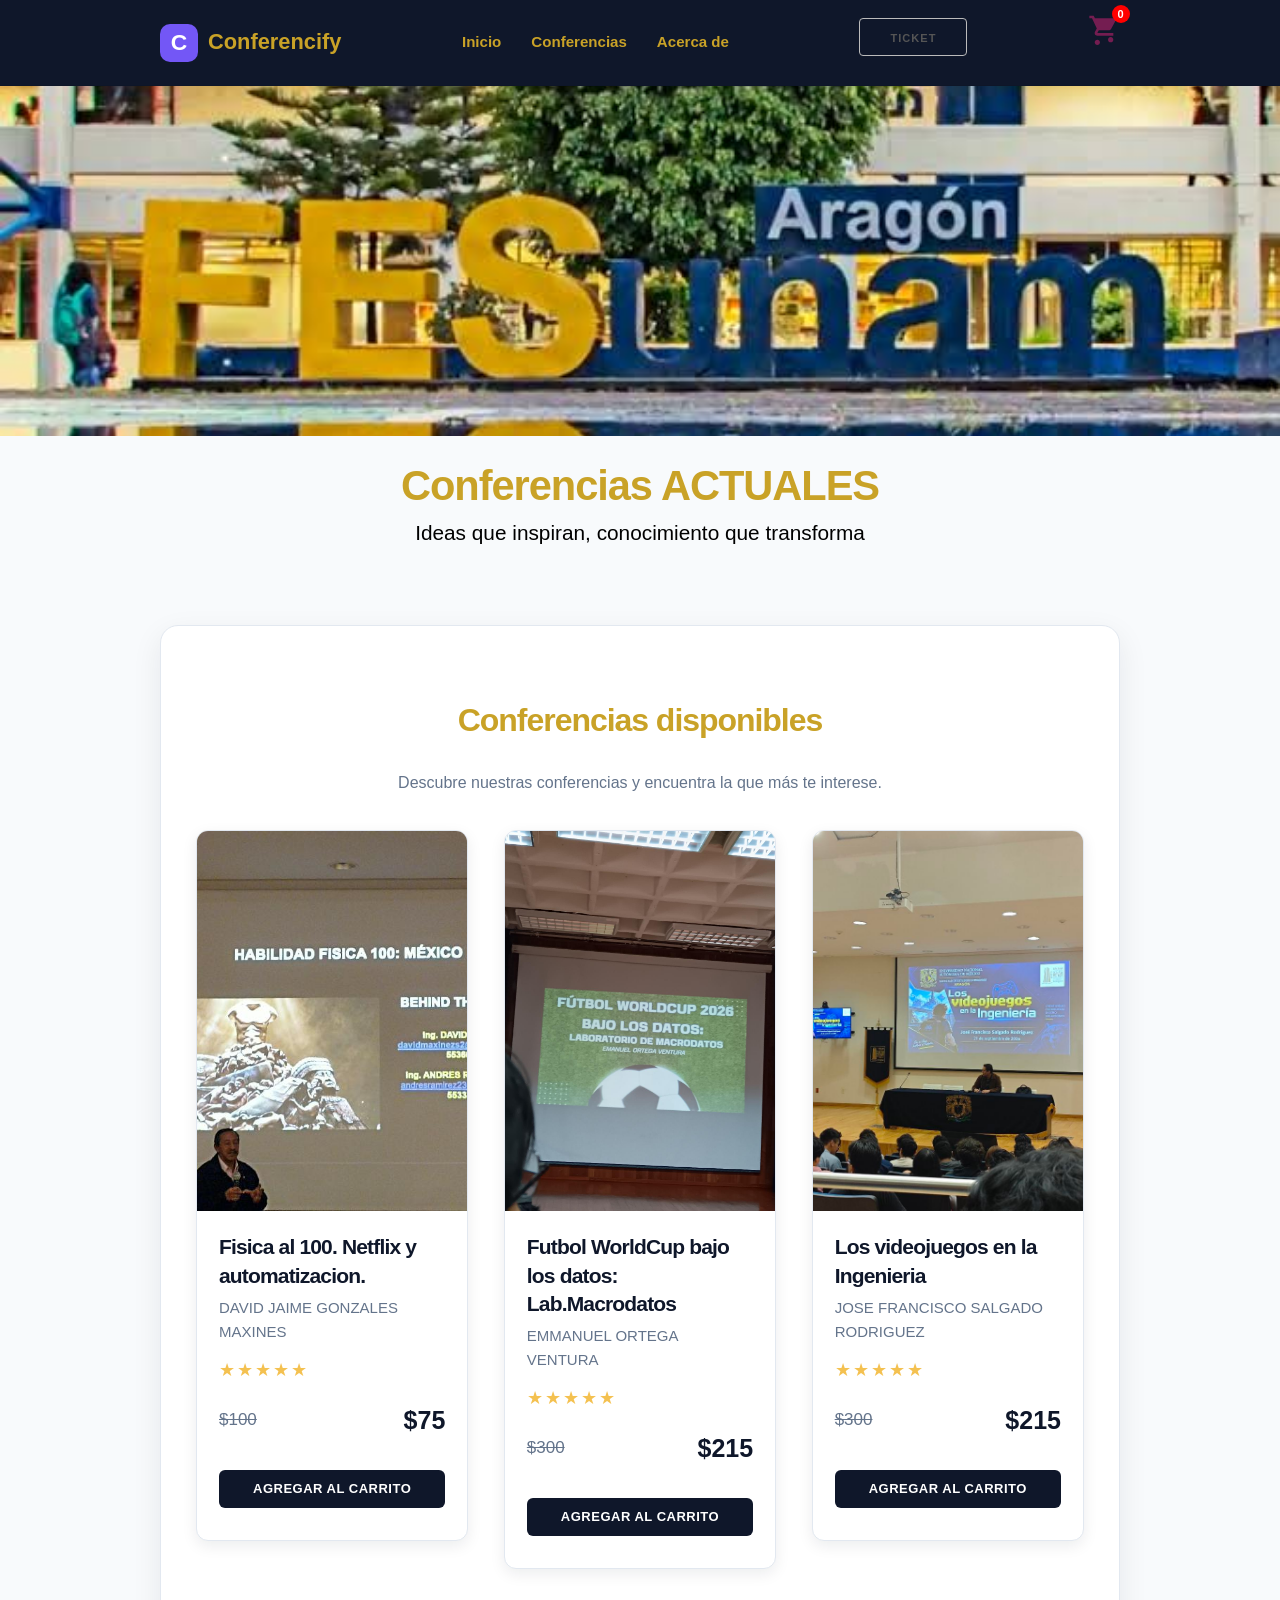
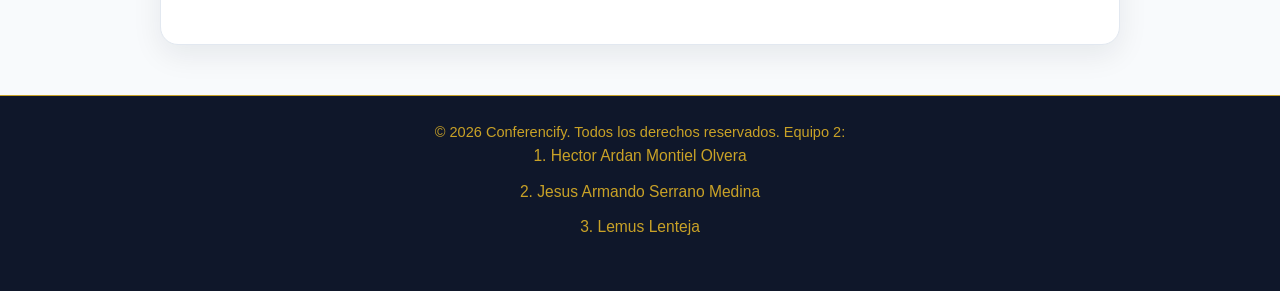
==== commit cc868ed3: "ticket compra" ====
--- a/index.html
+++ b/index.html
@@ -28,7 +28,15 @@
                 <a href="#lista-conferencias" class="enlace_conferencias">Conferencias</a>
                 <a href="#footer" class="enlace_footer">Acerca de</a>
             </nav>
-
+<!-- Ticket integrado como enlace de texto en el menú -->
+                <div class="submenu-ticketgen-container" style="position: relative; display: inline-block;">
+                    <button id="btn-menu-ticketgen" class="enlace_ticketgen">Ticket</button>
+                    <div id="panel-ticketgen" class="panel-ticketgen-flotante">
+                        <div id="contenido-ticketgen-menu">
+                        </div>
+                    </div>
+                </div>
+            </nav>
             <!-- Carrito -->
             <div class="acciones-header">
                 <ul>
@@ -325,6 +333,7 @@
 
     <script type="module" src="js/app.js"></script> <!-- app: arranque (importa modelo y vista) -->
     <script type="module" src="js/pago.js"></script>
+    
 
 </body>
 
--- a/css/custom.css
+++ b/css/custom.css
@@ -799,7 +799,65 @@
 .agregar-carrito {
     margin:10px 0;
 }
-
+/*boton ticket*/
+.btn-ticketgen-estilo {
+    background-color: #C9A227;
+    color: #ffffff;
+    border: none;
+    border-radius: 6px;
+    padding: 0 16px;
+    height: 38px;
+    line-height: 38px;
+    font-size: 1.1rem;
+    font-weight: 600;
+    cursor: pointer;
+    transition: background-color 0.3s ease, transform 0.2s ease;
+    white-space: nowrap;
+    font-family: inherit;
+}
+
+.btn-ticketgen-estilo:hover {
+    background-color: #b08d1f;
+    transform: translateY(-2px);
+}
+
+.submenu-ticketgen-container {
+    display: inline-block;
+    margin-left: 10px;
+}
+
+/* Panel flotante del ticket */
+.panel-ticketgen-flotante {
+    display: none;
+    position: absolute;
+    top: 100%;
+    right: 0;
+    width: 300px;
+    background: #ffffff;
+    border: 1px solid #E2E8F0;
+    border-radius: 8px;
+    box-shadow: 0 10px 25px rgba(0,0,0,0.15);
+    padding: 15px;
+    z-index: 1000;
+    margin-top: 10px;
+    text-align: left;
+    color: #333;
+}
+
+.panel-ticketgen-flotante.activo {
+    display: block;
+}
+
+.panel-ticketgen-flotante h4 {
+    font-size: 1.1rem;
+    margin-bottom: 8px;
+    color: #C9A227;
+}
+
+.panel-ticketgen-flotante p {
+    font-size: 0.9rem;
+    margin-bottom: 6px;
+}
 /*Pie de pagina*/
 
 .footer {
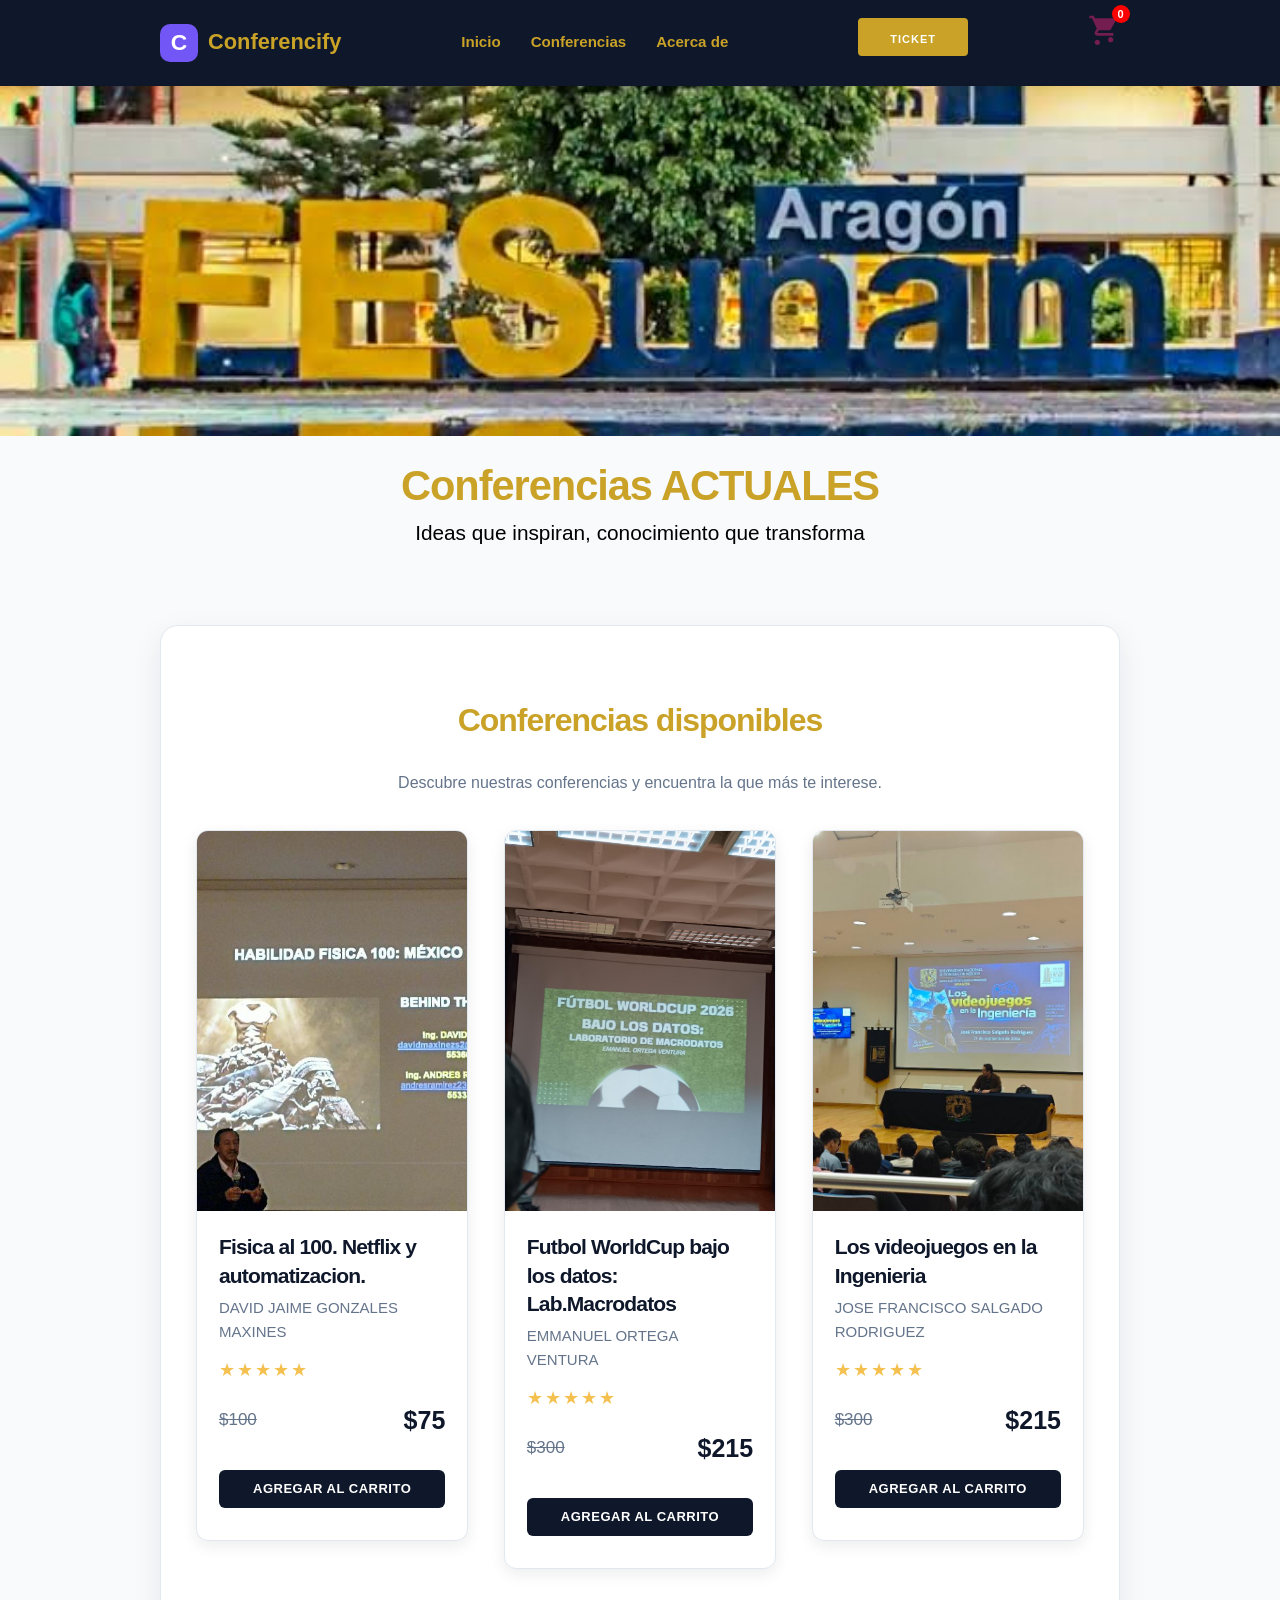
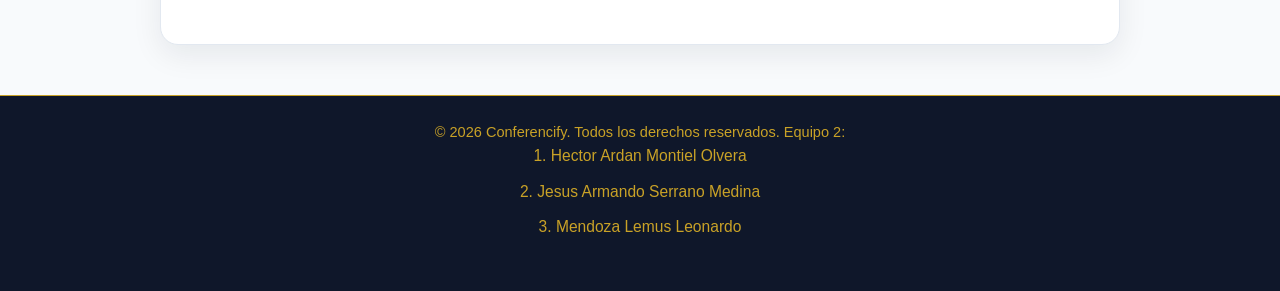
==== commit 915662c8: "Ticket boton" ====
--- a/index.html
+++ b/index.html
@@ -323,7 +323,7 @@
                 <ol>
                     <li>Hector Ardan Montiel Olvera</li>
                     <li>Jesus Armando Serrano Medina</li>
-                    <li>Lemus Lenteja</li>
+                    <li>Mendoza Lemus Leonardo</li>
                 </ol>
             </p>
 
--- a/css/custom.css
+++ b/css/custom.css
@@ -799,26 +799,24 @@
 .agregar-carrito {
     margin:10px 0;
 }
-/*boton ticket*/
-.btn-ticketgen-estilo {
+/* Botón de Ticket completamente amarillo sólido */
+.button.boton-ticketgen,
+#btn-menu-ticketgen {
     background-color: #C9A227;
+    border: 2px solid #C9A227;
     color: #ffffff;
-    border: none;
-    border-radius: 6px;
-    padding: 0 16px;
-    height: 38px;
-    line-height: 38px;
-    font-size: 1.1rem;
-    font-weight: 600;
-    cursor: pointer;
-    transition: background-color 0.3s ease, transform 0.2s ease;
-    white-space: nowrap;
-    font-family: inherit;
-}
-
-.btn-ticketgen-estilo:hover {
-    background-color: #b08d1f;
-    transform: translateY(-2px);
+    background-image: none; 
+    box-shadow: none;
+    text-shadow: none;
+    opacity: 1;
+}
+
+/* Efecto hover al pasar el cursor */
+.button.boton-ticketgen:hover,
+#btn-menu-ticketgen:hover {
+    background-color: #b08d20;
+    border-color: #b08d20;
+    color: #ffffff;
 }
 
 .submenu-ticketgen-container {
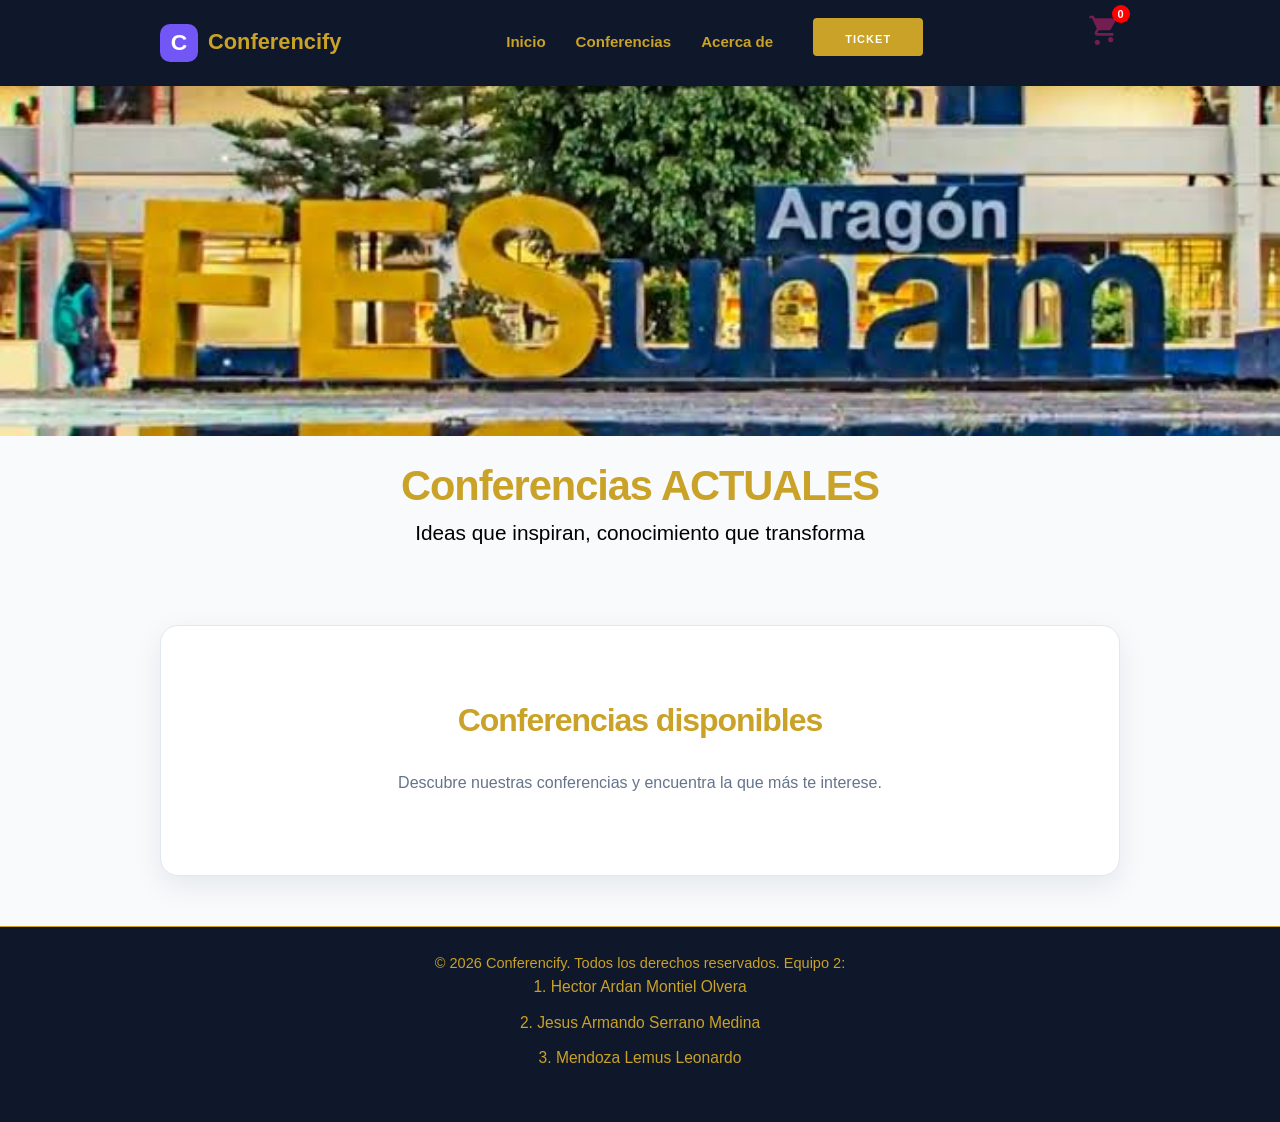
==== commit 9b5cf003: "conferencias: renderizar el mosaico del index y la pagina de detalle desde data/conferencias.json (u" ====
--- a/index.html
+++ b/index.html
@@ -1,11 +1,11 @@
 <!DOCTYPE html>
-<html lang="en">
+<html lang="es">
 
 <head>
     <meta charset="UTF-8">
     <meta name="viewport" content="width=device-width, initial-scale=1.0">
     <meta http-equiv="X-UA-Compatible" content="ie=edge">
-    <title>Carrito</title>
+    <title>Conferencify</title>
     <link rel="stylesheet" href="css/normalize.css">
     <link rel="stylesheet" href="css/skeleton.css">
     <link rel="stylesheet" href="css/custom.css">
@@ -27,9 +27,9 @@
                 <a href="index.html" class="enlace_inicio">Inicio</a>
                 <a href="#lista-conferencias" class="enlace_conferencias">Conferencias</a>
                 <a href="#footer" class="enlace_footer">Acerca de</a>
-            </nav>
-<!-- Ticket integrado como enlace de texto en el menú -->
-                <div class="submenu-ticketgen-container" style="position: relative; display: inline-block;">
+
+                <!-- Ticket integrado como enlace de texto en el menú -->
+                <div class="submenu-ticketgen-container">
                     <button id="btn-menu-ticketgen" class="enlace_ticketgen">Ticket</button>
                     <div id="panel-ticketgen" class="panel-ticketgen-flotante">
                         <div id="contenido-ticketgen-menu">
@@ -51,8 +51,7 @@
                         <div id="carrito">
                             <div id="lista-carrito"></div>
                             <p id="total-carrito">Total: $0</p>
-                            <a href="#" id="pagar"
-                                class="button u-full-width">Pagar</a>
+                            <a href="#" class="button u-full-width btn-pagar">Pagar</a>
                             <a href="pages/carrito.html"
                                 class="button u-full-width">Ver carrito</a>
                         </div>
@@ -70,7 +69,7 @@
         <div class="container">
             <div class="row">
                 <div class="six columns">
-                        
+
                 </div>
             </div>
         </div>
@@ -80,7 +79,7 @@
 <div id="titulo-conferencias">
     <div class="container">
         <h1>
-            Conferencias 
+            Conferencias
             <span class="badge text-bg-secondary">ACTUALES</span>
         </h1>
 
@@ -101,109 +100,8 @@
         </p>
     </div>
 
-    <div class="row">
-    <!-- CONFERENCIA 1 -->
-        <div class="four columns">
-            <div class="card">            
-                <!-- Envolvemos la imagen con el enlace -->
-                <a href="pages/conferencia1.html">
-                    <div class="imagen-conferencia">
-                        <img src="img/conferencia1.jpg" class="imagen-curso u-full-width">
-                    </div>
-                </a>
-                <div class="info-card">
-                    <!-- Envolvemos el título con el enlace -->
-                    <a href="pages/conferencia1.html" style="text-decoration: none; color: inherit;">
-                        <h4>Fisica al 100. Netflix y automatizacion.    </h4>
-                    </a>
-                    <p class="ponente">
-                        DAVID JAIME GONZALES MAXINES
-                    </p>
-                    <span class="estrellas">
-                        ★★★★★
-                    </span>
-                    <div class="precio">
-                        <span class="precio-anterior">$100</span>
-                        <span class="precio-actual">$75</span>
-                    </div>
-                    <!-- El botón de carrito se mantiene intacto -->
-                    <a href="#" class="u-full-width button agregar-carrito" data-id="1">
-                        Agregar al carrito
-                    </a>
-                </div>
-            </div>
-        </div>
-
-        <!-- CONFERENCIA 2 -->
-        <div class="four columns">
-            <div class="card">
-
-                <!-- Envolvemos la imagen con el enlace -->
-                <a href="pages/conferencias2.html">
-                    <div class="imagen-conferencia">
-                        <img src="img/conferencia2.jpg" class="imagen-curso u-full-width">
-                    </div>
-                </a>
-
-                <div class="info-card">
-                    <!-- Envolvemos el título con el enlace -->
-                    <a href="pages/conferencias2.html" style="text-decoration: none; color: inherit;">
-                        <h4>Futbol WorldCup bajo los datos: Lab.Macrodatos   </h4>
-                    </a>
-                    <p class="ponente">
-                        EMMANUEL ORTEGA VENTURA
-                    </p>
-                    <span class="estrellas">
-                        ★★★★★
-                    </span>
-                    <div class="precio">
-                        <span class="precio-anterior">$300</span>
-                        <span class="precio-actual">$215</span>
-                    </div>
-                    <a href="#"
-                    class="u-full-width button agregar-carrito"
-                    data-id="2">
-                        Agregar al carrito
-                    </a>
-                </div>
-            </div>
-        </div>
-
-        <!-- CONFERENCIA 3 -->
-        <div class="four columns">
-            <div class="card">
-
-                <!-- Envolvemos la imagen con el enlace -->
-                <a href="pages/conferencia3.html">
-                    <div class="imagen-conferencia">
-                        <img src="img/conferencia3.jpg" class="imagen-curso u-full-width">
-                    </div>
-                </a>
-
-                <div class="info-card">
-                    <!-- Envolvemos el título con el enlace -->
-                    <a href="pages/conferencia3.html" style="text-decoration: none; color: inherit;">
-                        <h4>Los videojuegos en la Ingenieria </h4>
-                    </a>
-                    <p class="ponente">
-                        JOSE FRANCISCO SALGADO RODRIGUEZ
-                    </p>
-                    <span class="estrellas">
-                        ★★★★★
-                    </span>
-                    <div class="precio">
-                        <span class="precio-anterior">$300</span>
-                        <span class="precio-actual">$215</span>
-                    </div>
-                    <a href="#"
-                    class="u-full-width button agregar-carrito"
-                    data-id="3">
-                        Agregar al carrito
-                    </a>
-                </div>
-            </div>
-        </div>
-    </div>
+    <!-- El mosaico se genera dinámicamente desde data/conferencias.json -->
+    <div id="grid-conferencias" class="grid-conferencias"></div>
 </div>
 
 <!-- ======================================================== -->
@@ -287,28 +185,28 @@
         <div id="icono-resultado" class="icono-resultado exito">&#10004;</div>
         <h2 id="titulo-confirmacion">¡Compra Exitosa!</h2>
         <p id="subtitulo-confirmacion">Tus boletos han sido procesados correctamente.</p>
-        
+
         <div id="detalles-orden" class="detalles-orden">
             <p><strong>Número de Orden:</strong> <span id="orden-folio">#00000</span></p>
             <p><strong>Monto Pagado:</strong> <span id="orden-monto">$0.00</span></p>
         </div>
 
         <!-- Botones de Acción -->
-        <div class="acciones-confirmacion" style="display: flex; gap: 10px; margin-top: 15px;">
-            <button type="button" id="btn-ver-ticket" class="btn-pagar-main" style="background-color: #333;">Ver Ticket</button>
+        <div class="acciones-confirmacion">
+            <button type="button" id="btn-ver-ticket" class="btn-pagar-main btn-ver-ticket">Ver Ticket</button>
             <button type="button" id="btn-cerrar-confirmacion" class="btn-pagar-main">Aceptar y Cerrar</button>
         </div>
     </div>
 </dialog>
 
-<!-- 3. NUEVO: Modal del Ticket / Comprobante -->
+<!-- 3. Modal del Ticket / Comprobante -->
 <dialog id="modal-ticket" class="modal-pago">
     <div class="modal-contenido">
         <button type="button" id="cerrar-modal-ticket" class="btn-cerrar">&times;</button>
         <div id="contenido-ticket">
             <!-- ticket.js renderizará dinámicamente la información del ticket aquí -->
         </div>
-        <div style="margin-top: 20px; text-align: center;">
+        <div class="acciones-ticket">
             <button type="button" id="btn-imprimir-ticket" class="btn-pagar-main">Imprimir / Descargar Ticket</button>
         </div>
     </div>
@@ -319,21 +217,18 @@
     <footer id="footer" class="footer">
     <div class="container">
         <div class="row">
-            <p>© 2026 Conferencify. Todos los derechos reservados.  Equipo 2:
-                <ol>
-                    <li>Hector Ardan Montiel Olvera</li>
-                    <li>Jesus Armando Serrano Medina</li>
-                    <li>Mendoza Lemus Leonardo</li>
-                </ol>
-            </p>
-
+            <p>© 2026 Conferencify. Todos los derechos reservados. Equipo 2:</p>
+            <ol class="equipo">
+                <li>Hector Ardan Montiel Olvera</li>
+                <li>Jesus Armando Serrano Medina</li>
+                <li>Mendoza Lemus Leonardo</li>
+            </ol>
         </div>
     </div>
 </footer>
 
     <script type="module" src="js/app.js"></script> <!-- app: arranque (importa modelo y vista) -->
     <script type="module" src="js/pago.js"></script>
-    
 
 </body>
 
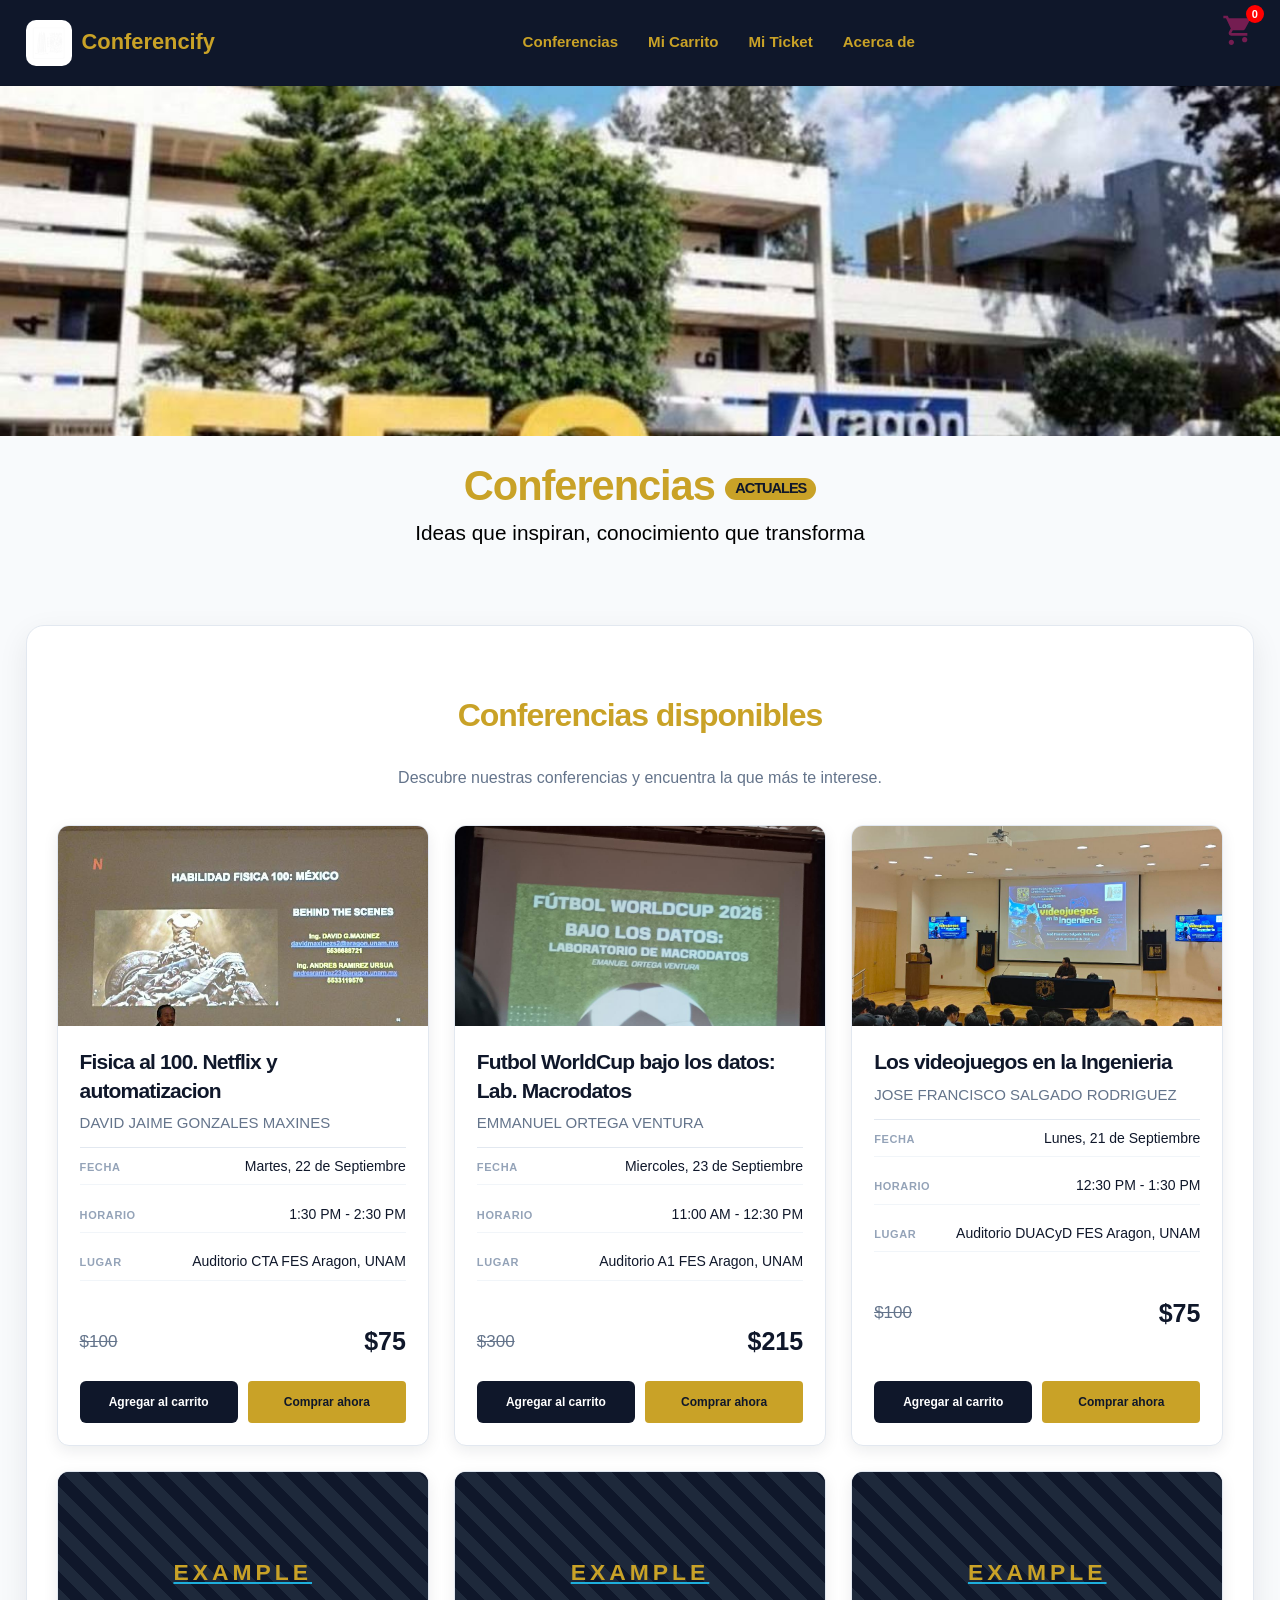
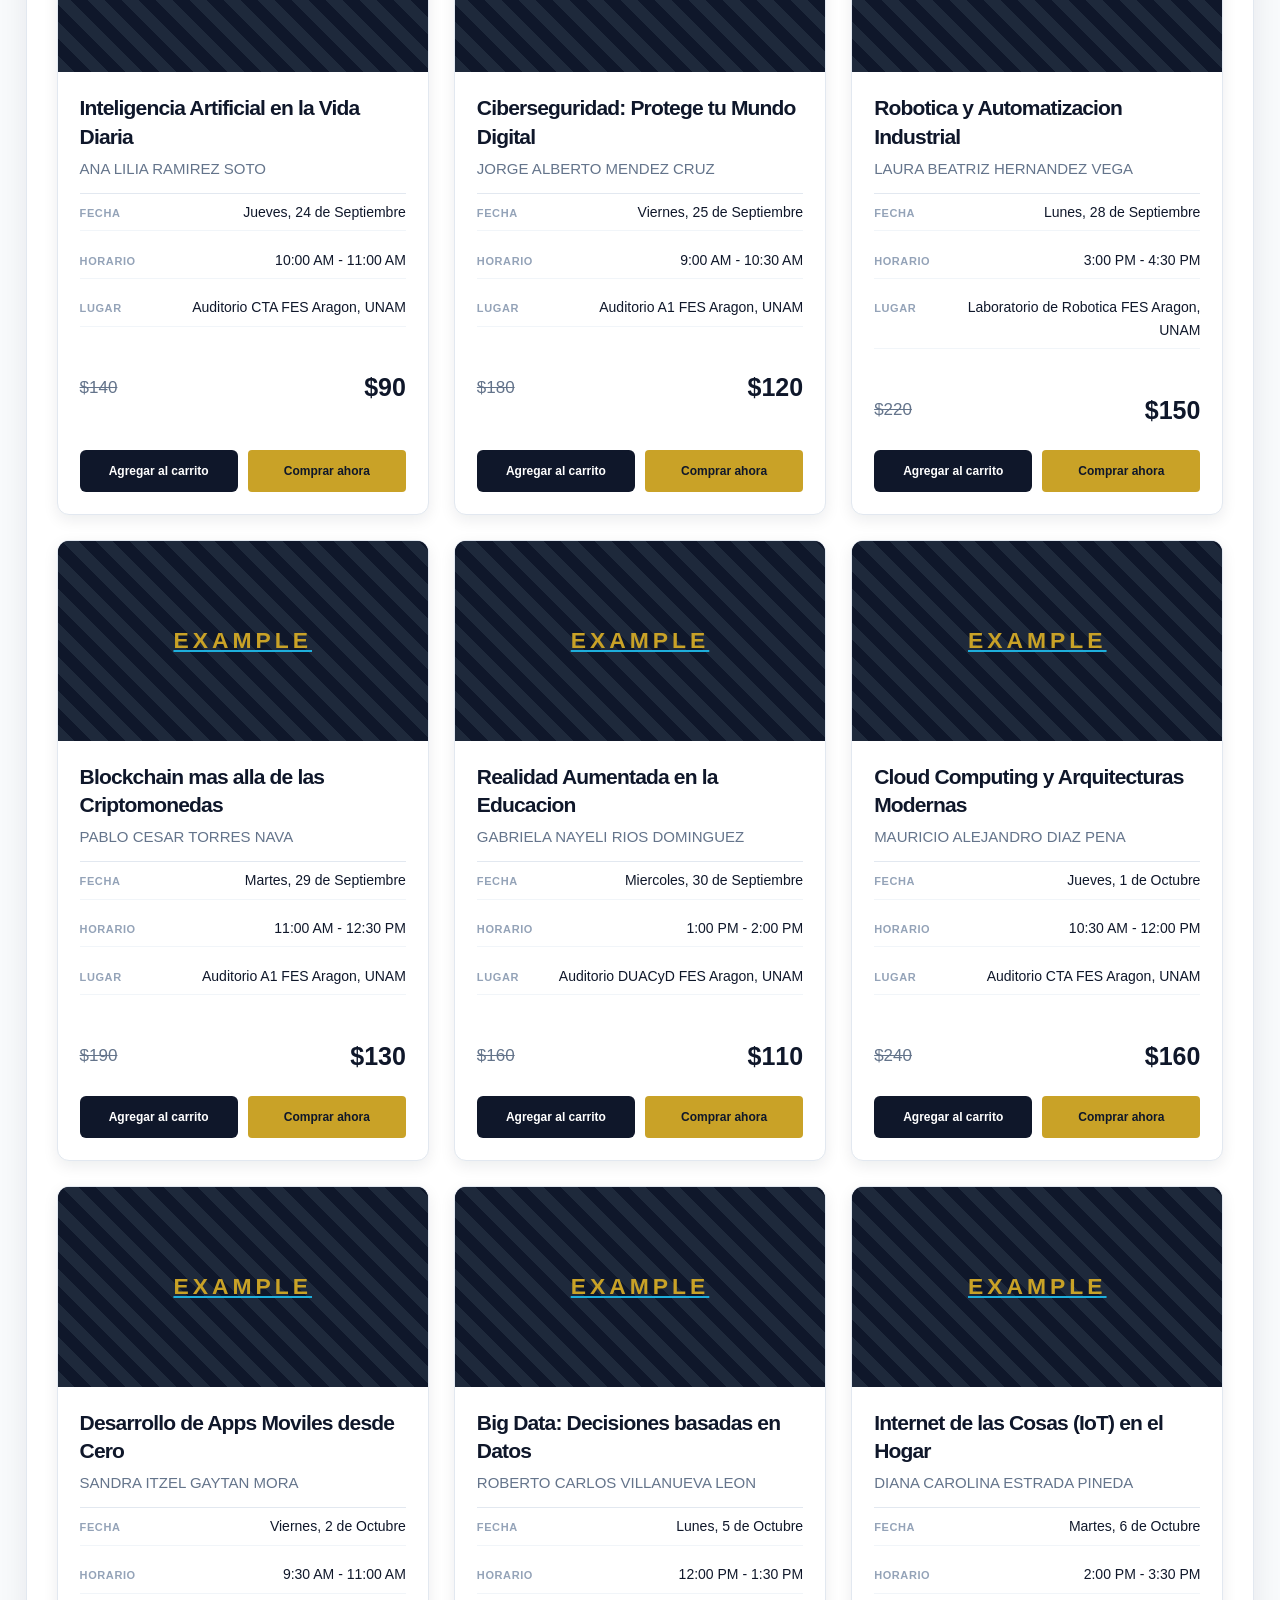
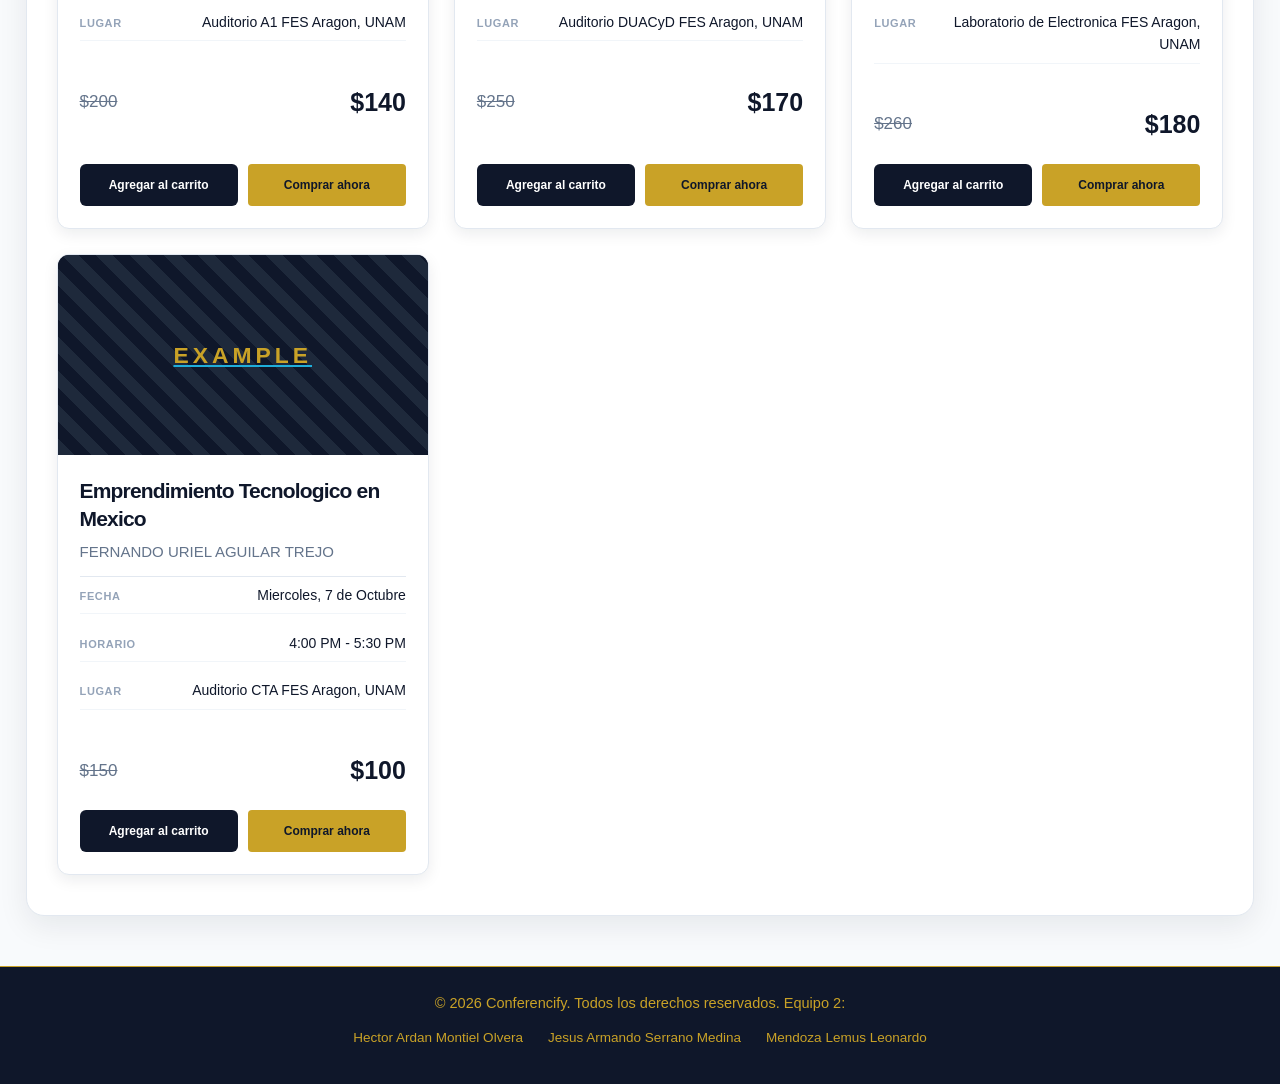
==== commit aa1d50f5: "interfaz: pagina de compra y ticket con QR/PDF, header fijo, icono/favicon, mosaico responsivo, port" ====
--- a/index.html
+++ b/index.html
@@ -6,6 +6,7 @@
     <meta name="viewport" content="width=device-width, initial-scale=1.0">
     <meta http-equiv="X-UA-Compatible" content="ie=edge">
     <title>Conferencify</title>
+    <link rel="icon" type="image/png" href="img/icon.png">
     <link rel="stylesheet" href="css/normalize.css">
     <link rel="stylesheet" href="css/skeleton.css">
     <link rel="stylesheet" href="css/custom.css">
@@ -18,24 +19,16 @@
 
             <!-- Logotipo -->
             <a href="index.html" class="logo">
-                <span class="logo-icono">C</span>
+                <img src="img/icon.png" alt="Conferencify" class="logo-icono">
                 <span>Conferencify</span>
             </a>
 
             <!-- Menú de navegación -->
             <nav class="menu-principal">
-                <a href="index.html" class="enlace_inicio">Inicio</a>
-                <a href="#lista-conferencias" class="enlace_conferencias">Conferencias</a>
-                <a href="#footer" class="enlace_footer">Acerca de</a>
-
-                <!-- Ticket integrado como enlace de texto en el menú -->
-                <div class="submenu-ticketgen-container">
-                    <button id="btn-menu-ticketgen" class="enlace_ticketgen">Ticket</button>
-                    <div id="panel-ticketgen" class="panel-ticketgen-flotante">
-                        <div id="contenido-ticketgen-menu">
-                        </div>
-                    </div>
-                </div>
+                <a href="#lista-conferencias">Conferencias</a>
+                <a href="pages/carrito.html">Mi Carrito</a>
+                <a href="pages/ticket.html">Mi Ticket</a>
+                <a href="#footer">Acerca de</a>
             </nav>
             <!-- Carrito -->
             <div class="acciones-header">
@@ -51,7 +44,7 @@
                         <div id="carrito">
                             <div id="lista-carrito"></div>
                             <p id="total-carrito">Total: $0</p>
-                            <a href="#" class="button u-full-width btn-pagar">Pagar</a>
+                            <a href="pages/compra.html" class="button u-full-width">Finalizar compra</a>
                             <a href="pages/carrito.html"
                                 class="button u-full-width">Ver carrito</a>
                         </div>
@@ -104,114 +97,6 @@
     <div id="grid-conferencias" class="grid-conferencias"></div>
 </div>
 
-<!-- ======================================================== -->
-<!-- MODALES DE PAGO, CONFIRMACIÓN Y TICKET                   -->
-<!-- ======================================================== -->
-
-<!-- 1. Modal de Selección y Formulario de Pago -->
-<dialog id="modal-pago" class="modal-pago">
-    <div class="modal-contenido">
-        <button type="button" id="cerrar-modal-pago" class="btn-cerrar">&times;</button>
-        <h2>Finalizar Compra</h2>
-        <p class="resumen-total">Total a pagar: <strong id="pago-monto-total">$0.00</strong></p>
-
-        <!-- Pestañas / Selección de Método de Pago -->
-        <div class="metodos-pago-tabs">
-            <label class="tab-metodo activo">
-                <input type="radio" name="metodo-pago" value="tarjeta" checked>
-                Tarjeta de Crédito / Débito
-            </label>
-            <label class="tab-metodo">
-                <input type="radio" name="metodo-pago" value="paypal">
-                PayPal
-            </label>
-            <label class="tab-metodo">
-                <input type="radio" name="metodo-pago" value="transferencia">
-                Transferencia SPEI
-            </label>
-        </div>
-
-        <!-- Formulario de Tarjeta -->
-        <form id="form-pago" class="form-pago">
-            <div id="seccion-tarjeta" class="seccion-metodo activo">
-                <div class="campo-grupo">
-                    <label for="tarjeta-titular">Nombre del Titular</label>
-                    <input type="text" id="tarjeta-titular" placeholder="Ej. Juan Pérez" required>
-                </div>
-                <div class="campo-grupo">
-                    <label for="tarjeta-numero">Número de Tarjeta</label>
-                    <input type="text" id="tarjeta-numero" placeholder="16 dígitos continuos" maxlength="16" required>
-                </div>
-                <div class="campo-fila">
-                    <div class="campo-grupo">
-                        <label for="tarjeta-expira">Expiración (MM/AA)</label>
-                        <input type="text" id="tarjeta-expira" placeholder="MM/AA" maxlength="5" required>
-                    </div>
-                    <div class="campo-grupo">
-                        <label for="tarjeta-cvv">CVV</label>
-                        <input type="text" id="tarjeta-cvv" placeholder="3-4 dígitos" maxlength="4" required>
-                    </div>
-                </div>
-            </div>
-
-            <!-- Sección PayPal -->
-            <div id="seccion-paypal" class="seccion-metodo">
-                <p class="info-pago">Serás redirigido a PayPal para autorizar el pago de forma segura.</p>
-            </div>
-
-            <!-- Sección Transferencia -->
-            <div id="seccion-transferencia" class="seccion-metodo">
-                <p class="info-pago">Realiza tu transferencia SPEI a los siguientes datos:</p>
-                <div class="datos-banco">
-                    <p><strong>Banco:</strong> BBVA</p>
-                    <p><strong>CLABE:</strong> 0121 8000 1234 5678 90</p>
-                    <p><strong>Concepto:</strong> Boletos FES</p>
-                </div>
-            </div>
-
-            <!-- Mensaje de estado/error -->
-            <div id="mensaje-pago-estado" class="mensaje-pago hidden"></div>
-
-            <div class="acciones-modal">
-                <button type="submit" id="btn-confirmar-pago" class="btn-pagar-main">Pagar Ahora</button>
-            </div>
-        </form>
-    </div>
-</dialog>
-
-<!-- 2. Modal de Confirmación o Resultado -->
-<dialog id="modal-confirmacion" class="modal-pago">
-    <div class="modal-contenido text-center">
-        <div id="icono-resultado" class="icono-resultado exito">&#10004;</div>
-        <h2 id="titulo-confirmacion">¡Compra Exitosa!</h2>
-        <p id="subtitulo-confirmacion">Tus boletos han sido procesados correctamente.</p>
-
-        <div id="detalles-orden" class="detalles-orden">
-            <p><strong>Número de Orden:</strong> <span id="orden-folio">#00000</span></p>
-            <p><strong>Monto Pagado:</strong> <span id="orden-monto">$0.00</span></p>
-        </div>
-
-        <!-- Botones de Acción -->
-        <div class="acciones-confirmacion">
-            <button type="button" id="btn-ver-ticket" class="btn-pagar-main btn-ver-ticket">Ver Ticket</button>
-            <button type="button" id="btn-cerrar-confirmacion" class="btn-pagar-main">Aceptar y Cerrar</button>
-        </div>
-    </div>
-</dialog>
-
-<!-- 3. Modal del Ticket / Comprobante -->
-<dialog id="modal-ticket" class="modal-pago">
-    <div class="modal-contenido">
-        <button type="button" id="cerrar-modal-ticket" class="btn-cerrar">&times;</button>
-        <div id="contenido-ticket">
-            <!-- ticket.js renderizará dinámicamente la información del ticket aquí -->
-        </div>
-        <div class="acciones-ticket">
-            <button type="button" id="btn-imprimir-ticket" class="btn-pagar-main">Imprimir / Descargar Ticket</button>
-        </div>
-    </div>
-</dialog>
-
 <!-- pie de pagina -->
 
     <footer id="footer" class="footer">
@@ -228,7 +113,6 @@
 </footer>
 
     <script type="module" src="js/app.js"></script> <!-- app: arranque (importa modelo y vista) -->
-    <script type="module" src="js/pago.js"></script>
 
 </body>
 
--- a/css/custom.css
+++ b/css/custom.css
@@ -18,6 +18,13 @@
 h4 {
     font-size: 16px;
     font-weight: 700;
+}
+
+/* El contenedor por defecto de skeleton (960px) dejaba mucho margen y tarjetas
+   muy pequenas en pantallas anchas: lo ampliamos para aprovechar el ancho. */
+.container {
+    max-width: 1600px;
+    width: 96%;
 }
 /* HEADER */
 .header {
@@ -25,6 +32,7 @@
     padding: 0;
     border-bottom: 1px solid #0000000e;
     position: sticky;
+    top: 0;
     z-index: 300;
 }
 
@@ -54,16 +62,13 @@
 }
 
 .logo-icono {
-    display: flex;
-    align-items: center;
-    justify-content: center;
-    width: 38px;
-    height: 38px;
-    background: #7357f6;
-    color: white;
-    font-size: 2.2rem;
-    font-weight: 700;
+    display: block;
+    width: 40px;
+    height: 40px;
+    object-fit: contain;
     border-radius: 10px;
+    background: #FFFFFF;
+    padding: 3px;
 }
 
 /* MENÚ PRINCIPAL */
@@ -74,7 +79,8 @@
     gap: 30px;
 }
 
-.enlace_inicio {
+/* enlaces del menu (una sola regla para todos) */
+.menu-principal a {
     color: #C9A227;
     font-size: 1.45rem;
     font-weight: 600;
@@ -83,36 +89,8 @@
     white-space: nowrap;
 }
 
-.enlace_inicio:hover,
-.enlace_inicio:focus {
-    color: #7357f6;
-}
-
-.enlace_conferencias {
-    color: #C9A227;
-    font-size: 1.45rem;
-    font-weight: 600;
-    text-decoration: none;
-    transition: color 0.3s ease;
-    white-space: nowrap;
-}
-
-.enlace_conferencias:hover,
-.enlace_conferencias:focus {
-    color: #7357f6;
-}
-
-.enlace_footer {
-    color: #C9A227;
-    font-size: 1.45rem;
-    font-weight: 600;
-    text-decoration: none;
-    transition: color 0.3s ease;
-    white-space: nowrap;
-}
-
-.enlace_footer:hover,
-.enlace_footer:focus {
+.menu-principal a:hover,
+.menu-principal a:focus {
     color: #7357f6;
 }
 
@@ -149,7 +127,7 @@
 /*Lista conferencias*/
 #lista-conferencias {
     background-color: #FFFFFF;
-    padding: 45px 35px;
+    padding: 40px 30px;
     margin-top: 35px;
     margin-bottom: 50px;
     border-radius: 18px;
@@ -206,7 +184,7 @@
 
 .imagen-conferencia {
     width: 100%;
-    height: 380px;
+    height: 200px;
     overflow: hidden;
     background-color: #F8FAFC;
 }
@@ -249,19 +227,6 @@
 
 
 /* ========================================
-ESTRELLAS
-======================================== */
-
-.estrellas {
-    color: #C9A227;
-    font-size: 18px;
-    letter-spacing: 2px;
-    display: block;
-    margin-bottom: 15px;
-}
-
-
-/* ========================================
 PRECIOS
 ======================================== */
 
@@ -323,20 +288,6 @@
     font-size: 1.5rem;
     font-weight: bold;
     margin-bottom: 30px;
-}
-
-.resena-box {
-    border-bottom: 1px solid #e1e1e1;
-    padding: 15px 0;
-}
-
-.resena-box:last-child {
-    border-bottom: none;
-}
-
-.estrellas-detalle {
-    color: #bfa15f;
-    font-size: 1.5rem;
 }
 
 .tarjeta-compra {
@@ -345,16 +296,6 @@
     padding: 25px;
     background-color: #fdfdfd;
     box-shadow: 0px 4px 10px rgba(0,0,0,0.05);
-}
-
-.lista-detalles {
-    list-style: none;
-    margin-left: 0;
-    font-size: 1.1rem;
-}
-
-.lista-detalles li {
-    margin-bottom: 12px;
 }
 
 .precio-caja {
@@ -390,52 +331,7 @@
     color: #1a1a2e;
 }
 
-/* Modales Nativa <dialog> */
-dialog.modal-pago {
-  border: none;
-  border-radius: 12px;
-  padding: 0;
-  box-shadow: 0 10px 30px rgba(0, 0, 0, 0.3);
-  max-width: 500px;
-  width: 90%;
-  margin: auto;
-  overflow: hidden;
-}
-
-dialog.modal-pago::backdrop {
-  background: rgba(0, 0, 0, 0.65);
-  backdrop-filter: blur(3px);
-}
-
-.modal-contenido {
-  padding: 25px;
-  background: #fff;
-  position: relative;
-  color: #333;
-}
-
-.btn-cerrar {
-  position: absolute;
-  top: 12px;
-  right: 15px;
-  background: transparent;
-  border: none;
-  font-size: 1.8rem;
-  cursor: pointer;
-  color: #888;
-}
-
-.resumen-total {
-  font-size: 1.2rem;
-  margin-bottom: 20px;
-  color: #333;
-}
-
-.resumen-total strong {
-  color: #c5a059;
-}
-
-/* Tabs Método de Pago */
+/* Formulario de pago (pagina de compra) */
 .metodos-pago-tabs {
   display: flex;
   flex-direction: column;
@@ -553,35 +449,6 @@
   display: none !important;
 }
 
-/* Modal Confirmación */
-.text-center {
-  text-align: center;
-}
-
-.icono-resultado {
-  font-size: 3rem;
-  margin-bottom: 10px;
-}
-
-.icono-resultado.exito {
-  color: #28a745;
-}
-
-.icono-resultado.error {
-  color: #dc3545;
-}
-
-.detalles-orden {
-  background: #f8f9fa;
-  padding: 15px;
-  border-radius: 8px;
-  margin: 15px 0 20px;
-  text-align: left;
-}
-
-
-
-
 
 
 
@@ -591,19 +458,18 @@
     }
 }
 .borrar-curso {
-    background-color: red;
-    border-radius: 50%;
-    padding: 5px 10px;
-    text-decoration: none;
-    color: white;
-    font-weight: bold;
+    background: none;
+    border: none;
+    cursor: pointer;
+    padding: 4px 10px;
+    line-height: 1;
 }
 
 ul {
     list-style: none;
 }
 #hero {
-    background-image:url(../img/fes_logo3.jpg);
+    background-image:url(../img/fes_logo.jpg);
     height: 350px;
     background-position: center 40%;
     background-size: cover;
@@ -668,11 +534,6 @@
     font-weight: 700;
     font-size: 2rem;
 }
-.estrellas{
-    color: #f4c150;
-    font-size: 18px;
-    letter-spacing: 2px;
-}
 .item-carrito{
     border-bottom: 1px solid #e1e1e1;
     padding: 10px 0;
@@ -729,132 +590,8 @@
     border-radius: 10px;
     color: white;
 }
-.contenido-hero {
-    margin-top: 80px;
-    color: white;
-}
-.contenido-hero form {
-    position: relative;
-    margin-bottom: 0;
-}
-.contenido-hero form #buscador {
-    height: 50px;
-    margin-bottom: 0;
-}
-.contenido-hero form .submit-buscador {
-    position: absolute;
-    right:0;
-    top:0;
-    height: 100%;
-    padding: 0;
-    display: block;
-    text-indent: -9999px;
-    width: 50px;
-    background-image: url(../img/lupa.png);
-    background-position: right center;
-    background-repeat: no-repeat;
-    border:none;
-}
-
-
-.barra {
-    padding: 20px 0;
-    background: #741d51; /* Old browsers */
-    background: -moz-linear-gradient(left, #741d51 0%, #e44e52 100%); /* FF3.6-15 */
-    background: -webkit-linear-gradient(left, #741d51 0%,#e44e52 100%); /* Chrome10-25,Safari5.1-6 */
-    background: linear-gradient(to right, #741d51 0%,#e44e52 100%); /* W3C, IE10+, FF16+, Chrome26+, Opera12+, Safari7+ */
-    filter: progid:DXImageTransform.Microsoft.gradient( startColorstr='#741d51', endColorstr='#e44e52',GradientType=1 ); /* IE6-9 */
-}
-
-.barra p {
-    margin:0;
-    color: white;
-}
-.icono {
-    background-repeat: no-repeat;
-    background-position: left center;
-    padding-left: 60px;
-    background-size: 30px;
-    margin-bottom: 40px;
-    text-align: center;
-}
-@media (min-width: 750px) {
-    .icono {
-        margin-bottom:0;
-    }
-}
-.icono1 {
-    background-image: url(../img/icono1.png);
-}
-.icono2 {
-    background-image: url(../img/icono2.png);
-}
-.icono3 {
-    background-image: url(../img/icono3.png);
-}
-
-#lista-cursos .row {
-    margin-bottom:20px;
-}
 .agregar-carrito {
     margin:10px 0;
-}
-/* Botón de Ticket completamente amarillo sólido */
-.button.boton-ticketgen,
-#btn-menu-ticketgen {
-    background-color: #C9A227;
-    border: 2px solid #C9A227;
-    color: #ffffff;
-    background-image: none; 
-    box-shadow: none;
-    text-shadow: none;
-    opacity: 1;
-}
-
-/* Efecto hover al pasar el cursor */
-.button.boton-ticketgen:hover,
-#btn-menu-ticketgen:hover {
-    background-color: #b08d20;
-    border-color: #b08d20;
-    color: #ffffff;
-}
-
-.submenu-ticketgen-container {
-    display: inline-block;
-    margin-left: 10px;
-}
-
-/* Panel flotante del ticket */
-.panel-ticketgen-flotante {
-    display: none;
-    position: absolute;
-    top: 100%;
-    right: 0;
-    width: 300px;
-    background: #ffffff;
-    border: 1px solid #E2E8F0;
-    border-radius: 8px;
-    box-shadow: 0 10px 25px rgba(0,0,0,0.15);
-    padding: 15px;
-    z-index: 1000;
-    margin-top: 10px;
-    text-align: left;
-    color: #333;
-}
-
-.panel-ticketgen-flotante.activo {
-    display: block;
-}
-
-.panel-ticketgen-flotante h4 {
-    font-size: 1.1rem;
-    margin-bottom: 8px;
-    color: #C9A227;
-}
-
-.panel-ticketgen-flotante p {
-    font-size: 0.9rem;
-    margin-bottom: 6px;
 }
 /*Pie de pagina*/
 
@@ -870,4 +607,664 @@
 .footer p {
     margin: 0;
     font-size: 1.4rem;
+}
+
+.equipo {
+    list-style: none;
+    display: flex;
+    flex-wrap: wrap;
+    justify-content: center;
+    gap: 8px 25px;
+    margin: 12px 0 0;
+    padding: 0;
+    font-size: 1.3rem;
+}
+
+/* ========================================
+MOSAICO DE CONFERENCIAS (generado desde JSON)
+======================================== */
+
+.grid-conferencias {
+    display: grid;
+    grid-template-columns: 1fr;
+    gap: 25px;
+}
+
+/* responsivo: 1 columna en movil, 2 en tablet y al menos 3 en PC */
+@media (min-width: 620px) {
+    .grid-conferencias {
+        grid-template-columns: repeat(2, 1fr);
+    }
+}
+
+@media (min-width: 900px) {
+    .grid-conferencias {
+        grid-template-columns: repeat(3, 1fr);
+    }
+}
+
+/* 4 columnas solo en pantallas muy anchas, para no encoger demasiado las tarjetas */
+@media (min-width: 1500px) {
+    .grid-conferencias {
+        grid-template-columns: repeat(4, 1fr);
+    }
+}
+
+.grid-conferencias .card {
+    margin-bottom: 0;
+    display: flex;
+    flex-direction: column;
+    min-width: 0; /* permite que la columna encoja; evita que el grid desborde y corte tarjetas */
+}
+
+.grid-conferencias .info-card {
+    display: flex;
+    flex-direction: column;
+    flex: 1;
+}
+
+.grid-conferencias .agregar-carrito {
+    margin-top: auto;
+}
+
+.enlace-card {
+    text-decoration: none;
+    color: inherit;
+}
+
+.badge.text-bg-secondary {
+    display: inline-block;
+    background-color: #C9A227;
+    color: #0F172A;
+    font-size: 1.4rem;
+    font-weight: 700;
+    padding: 2px 10px;
+    border-radius: 20px;
+    vertical-align: middle;
+}
+
+/* ========================================
+PAGINA DE DETALLE DE CONFERENCIA
+======================================== */
+
+.detalle-imagen {
+    border-radius: 8px;
+    margin-bottom: 20px;
+}
+
+/* portada de ejemplo (conferencias sin imagen): muestra un recuadro EXAMPLE */
+.portada-ejemplo {
+    display: flex;
+    align-items: center;
+    justify-content: center;
+    width: 100%;
+    height: 100%;
+    min-height: 200px;
+    background-color: #0F172A;
+    background-image: repeating-linear-gradient(45deg, #1e293b 0, #1e293b 12px, #0F172A 12px, #0F172A 24px);
+    color: #C9A227;
+    font-size: 2.2rem;
+    font-weight: 700;
+    letter-spacing: 4px;
+    text-transform: uppercase;
+    user-select: none;
+}
+
+.detalle-imagen.portada-ejemplo {
+    height: 320px;
+}
+
+.garantia {
+    text-align: center;
+    font-size: 0.8rem;
+    color: #888;
+    margin-top: 10px;
+}
+
+.conferencia-vacia {
+    text-align: center;
+    padding: 40px 20px;
+    color: #64748B;
+    font-size: 1.6rem;
+}
+
+/* ========================================
+PAGINA DEL CARRITO
+======================================== */
+
+.carrito-pagina {
+    background-color: #FFFFFF;
+    border: 1px solid #E2E8F0;
+    border-radius: 18px;
+    box-shadow: 0 10px 30px rgba(15, 23, 42, 0.08);
+    padding: 35px;
+    margin-top: 40px;
+    margin-bottom: 50px;
+}
+
+.carrito-pagina #lista-carrito-detalle {
+    max-width: 720px;
+    margin: 0 auto;
+}
+
+.carrito-resumen {
+    max-width: 720px;
+    margin: 20px auto 0;
+    text-align: right;
+    border-top: 1px solid #E2E8F0;
+    padding-top: 15px;
+}
+
+.carrito-resumen #total-detalle {
+    margin: 0;
+    color: #0F172A;
+}
+
+.carrito-acciones {
+    display: flex;
+    flex-wrap: wrap;
+    justify-content: center;
+    gap: 12px;
+    margin-top: 25px;
+}
+
+.btn-finalizar {
+    background-color: #C9A227;
+    color: #FFFFFF !important;
+    border-color: #C9A227;
+}
+
+.btn-finalizar:hover {
+    background-color: #b08d20;
+    border-color: #b08d20;
+    color: #FFFFFF !important;
+}
+
+.item-imagen {
+    width: 60px;
+    height: 60px;
+    object-fit: cover;
+    border-radius: 6px;
+}
+
+/* ========================================
+DATOS DEL EVENTO (tarjeta del index y detalle)
+======================================== */
+
+.dato-etiqueta {
+    display: block;
+    font-size: 11px;
+    font-weight: 700;
+    text-transform: uppercase;
+    letter-spacing: 0.6px;
+    color: #94A3B8;
+}
+
+.dato-valor {
+    display: block;
+    color: #0F172A;
+    font-size: 14px;
+    font-weight: 600;
+}
+
+.card-datos {
+    list-style: none;
+    margin: 0 0 15px;
+    padding: 0;
+    border-top: 1px solid #E2E8F0;
+}
+
+.card-datos li {
+    display: flex;
+    align-items: baseline;
+    justify-content: space-between;
+    gap: 10px;
+    padding: 7px 0;
+    border-bottom: 1px solid #F1F5F9;
+}
+
+.card-datos .dato-valor {
+    text-align: right;
+    font-weight: 500;
+}
+
+/* dos botones por tarjeta */
+.card-botones {
+    display: flex;
+    gap: 10px;
+    margin-top: auto;
+}
+
+.card-botones .button {
+    flex: 1;
+    min-width: 0; /* deja que los botones encojan dentro de la tarjeta */
+    margin: 0;
+    text-align: center;
+    font-size: 12px;
+    font-weight: 700;
+    text-transform: none;
+    letter-spacing: 0;
+    padding: 0 8px;
+    height: 42px;
+    line-height: 42px;
+    white-space: nowrap;
+    overflow: hidden;
+    text-overflow: ellipsis;
+}
+
+.card-botones .comprar-ahora {
+    background-color: #C9A227;
+    color: #0F172A !important;
+    border-color: #C9A227;
+}
+
+.card-botones .comprar-ahora:hover {
+    background-color: #b08d20;
+    border-color: #b08d20;
+}
+
+/* ========================================
+DETALLE DE CONFERENCIA
+======================================== */
+
+.detalle-categoria {
+    display: inline-block;
+    font-size: 12px;
+    font-weight: 700;
+    text-transform: uppercase;
+    letter-spacing: 1px;
+    color: #C9A227;
+    background-color: #FDF6E3;
+    border-radius: 20px;
+    padding: 4px 14px;
+    margin-bottom: 12px;
+}
+
+.subtitulo-datos {
+    margin-top: 30px;
+    color: #0F172A;
+    border-left: 4px solid #C9A227;
+    padding-left: 12px;
+}
+
+.detalle-descripcion {
+    color: #334155;
+    font-size: 1.5rem;
+    line-height: 1.7;
+}
+
+.detalle-datos {
+    list-style: none;
+    margin: 0;
+    padding: 0;
+    display: grid;
+    grid-template-columns: repeat(auto-fit, minmax(180px, 1fr));
+    gap: 15px;
+}
+
+.detalle-datos .dato-item {
+    background-color: #F8FAFC;
+    border: 1px solid #E2E8F0;
+    border-left: 4px solid #7357f6;
+    border-radius: 8px;
+    padding: 14px 16px;
+}
+
+.detalle-datos .dato-valor {
+    margin-top: 4px;
+    font-size: 15px;
+}
+
+.titulo-detalle {
+    color: #0F172A;
+}
+
+.precio-nota {
+    text-align: center;
+    color: #64748B;
+    font-size: 1.2rem;
+    margin: 5px 0 20px;
+}
+
+.tarjeta-compra .btn-comprar {
+    display: block;
+    margin-bottom: 12px;
+    text-align: center;
+    text-transform: none;
+}
+
+.tarjeta-compra .agregar-carrito {
+    background-color: #0F172A;
+    color: #FFFFFF !important;
+}
+
+.tarjeta-compra .agregar-carrito:hover {
+    background-color: #1e293b;
+    color: #FFFFFF !important;
+}
+
+/* ========================================
+PAGINA DE COMPRA (checkout)
+======================================== */
+
+.compra-pagina {
+    margin-top: 45px;
+    margin-bottom: 55px;
+}
+
+.compra-resumen,
+.compra-pago {
+    background-color: #FFFFFF;
+    border: 1px solid #E2E8F0;
+    border-radius: 16px;
+    box-shadow: 0 10px 30px rgba(15, 23, 42, 0.08);
+    padding: 28px;
+    margin-bottom: 25px;
+}
+
+.compra-resumen h3,
+.compra-pago h3 {
+    color: #0F172A;
+    margin-bottom: 20px;
+}
+
+.compra-item {
+    display: flex;
+    align-items: center;
+    gap: 14px;
+    padding: 14px 0;
+    border-bottom: 1px solid #F1F5F9;
+}
+
+.compra-item img {
+    width: 64px;
+    height: 64px;
+    object-fit: cover;
+    border-radius: 8px;
+    flex-shrink: 0;
+}
+
+.compra-item-info {
+    flex: 1;
+    min-width: 0;
+}
+
+.compra-item-info h4 {
+    margin: 0 0 3px;
+    color: #0F172A;
+}
+
+.compra-item-info p {
+    margin: 0;
+    color: #64748B;
+    font-size: 1.2rem;
+}
+
+.compra-item-detalle {
+    font-weight: 600;
+    color: #334155 !important;
+}
+
+.compra-item-subtotal {
+    font-weight: 700;
+    color: #0F172A;
+    white-space: nowrap;
+}
+
+.compra-total {
+    margin: 20px 0 0;
+    text-align: right;
+    font-size: 2.2rem;
+    font-weight: 700;
+    color: #0F172A;
+}
+
+.compra-vacia {
+    color: #64748B;
+    font-size: 1.5rem;
+    text-align: center;
+    padding: 30px 10px;
+}
+
+/* ========================================
+PAGINA DEL TICKET
+======================================== */
+
+.ticket-pagina {
+    margin-top: 45px;
+    margin-bottom: 55px;
+}
+
+.ticket-acciones {
+    display: flex;
+    flex-wrap: wrap;
+    justify-content: center;
+    gap: 12px;
+    margin-bottom: 30px;
+}
+
+.ticket {
+    max-width: 780px;
+    margin: 0 auto;
+    background-color: #FFFFFF;
+    border: 1px solid #E2E8F0;
+    border-radius: 18px;
+    box-shadow: 0 14px 40px rgba(15, 23, 42, 0.12);
+    overflow: hidden;
+}
+
+.ticket-cabecera {
+    display: flex;
+    align-items: center;
+    justify-content: space-between;
+    background-color: #0F172A;
+    color: #FFFFFF;
+    padding: 22px 30px;
+}
+
+.ticket-marca {
+    display: flex;
+    align-items: center;
+    gap: 10px;
+    font-size: 2rem;
+    font-weight: 700;
+    color: #C9A227;
+}
+
+.ticket-estado {
+    background-color: #16A34A;
+    color: #FFFFFF;
+    font-size: 1.2rem;
+    font-weight: 700;
+    text-transform: uppercase;
+    letter-spacing: 1px;
+    padding: 5px 16px;
+    border-radius: 20px;
+}
+
+.ticket-cuerpo {
+    display: flex;
+    flex-wrap: wrap;
+    gap: 30px;
+    padding: 30px;
+}
+
+.ticket-info {
+    flex: 1;
+    min-width: 260px;
+}
+
+.ticket-folio {
+    font-size: 1.5rem;
+    color: #64748B;
+    margin-bottom: 18px;
+}
+
+.ticket-folio strong {
+    color: #0F172A;
+    font-size: 2.2rem;
+    display: block;
+    letter-spacing: 1px;
+}
+
+.ticket-campos {
+    margin: 0 0 20px;
+}
+
+.ticket-campos > div {
+    display: flex;
+    justify-content: space-between;
+    gap: 15px;
+    padding: 8px 0;
+    border-bottom: 1px dashed #E2E8F0;
+}
+
+.ticket-campos dt {
+    color: #64748B;
+    font-size: 1.3rem;
+}
+
+.ticket-campos dd {
+    margin: 0;
+    color: #0F172A;
+    font-weight: 600;
+    font-size: 1.3rem;
+    text-align: right;
+}
+
+.ticket-items {
+    list-style: none;
+    margin: 0 0 15px;
+    padding: 0;
+}
+
+.ticket-items li {
+    display: flex;
+    align-items: baseline;
+    gap: 10px;
+    padding: 8px 0;
+    border-bottom: 1px solid #F1F5F9;
+}
+
+.ticket-item-nombre {
+    flex: 1;
+    color: #334155;
+}
+
+.ticket-item-cantidad {
+    color: #64748B;
+    font-weight: 600;
+}
+
+.ticket-item-subtotal {
+    font-weight: 700;
+    color: #0F172A;
+    white-space: nowrap;
+}
+
+.ticket-total {
+    text-align: right;
+    font-size: 1.6rem;
+    color: #0F172A;
+    margin: 0;
+}
+
+.ticket-total strong {
+    font-size: 2.4rem;
+    color: #16A34A;
+}
+
+.ticket-qr {
+    display: flex;
+    flex-direction: column;
+    align-items: center;
+    justify-content: center;
+    gap: 12px;
+    padding: 20px;
+    background-color: #F8FAFC;
+    border: 1px dashed #CBD5E1;
+    border-radius: 14px;
+}
+
+.ticket-qr img {
+    width: 200px;
+    height: 200px;
+    display: block;
+}
+
+.ticket-qr-texto {
+    margin: 0;
+    font-size: 1.2rem;
+    color: #64748B;
+    text-align: center;
+    max-width: 200px;
+}
+
+.ticket-pie {
+    background-color: #F8FAFC;
+    border-top: 1px solid #E2E8F0;
+    text-align: center;
+    padding: 16px;
+    font-size: 1.3rem;
+    color: #64748B;
+}
+
+.ticket-vacio {
+    text-align: center;
+    padding: 50px 20px;
+    color: #64748B;
+    font-size: 1.6rem;
+}
+
+.ticket-vacio h2 {
+    color: #0F172A;
+}
+
+/* ========================================
+HEADER RESPONSIVO
+======================================== */
+
+@media (max-width: 820px) {
+    .navegacion {
+        flex-wrap: wrap;
+        justify-content: center;
+        gap: 12px;
+        padding: 10px 0;
+    }
+    .menu-principal {
+        flex-wrap: wrap;
+        gap: 16px;
+    }
+}
+
+@media (max-width: 620px) {
+    #lista-conferencias {
+        padding: 25px 18px;
+    }
+}
+
+/* ========================================
+IMPRESION DEL TICKET
+======================================== */
+
+@media print {
+    .header,
+    .footer,
+    .ticket-acciones,
+    .encabezado {
+        display: none !important;
+    }
+
+    body {
+        background: #FFFFFF;
+    }
+
+    .ticket-pagina {
+        margin: 0;
+    }
+
+    .ticket {
+        box-shadow: none;
+        border: 1px solid #000;
+    }
 }
